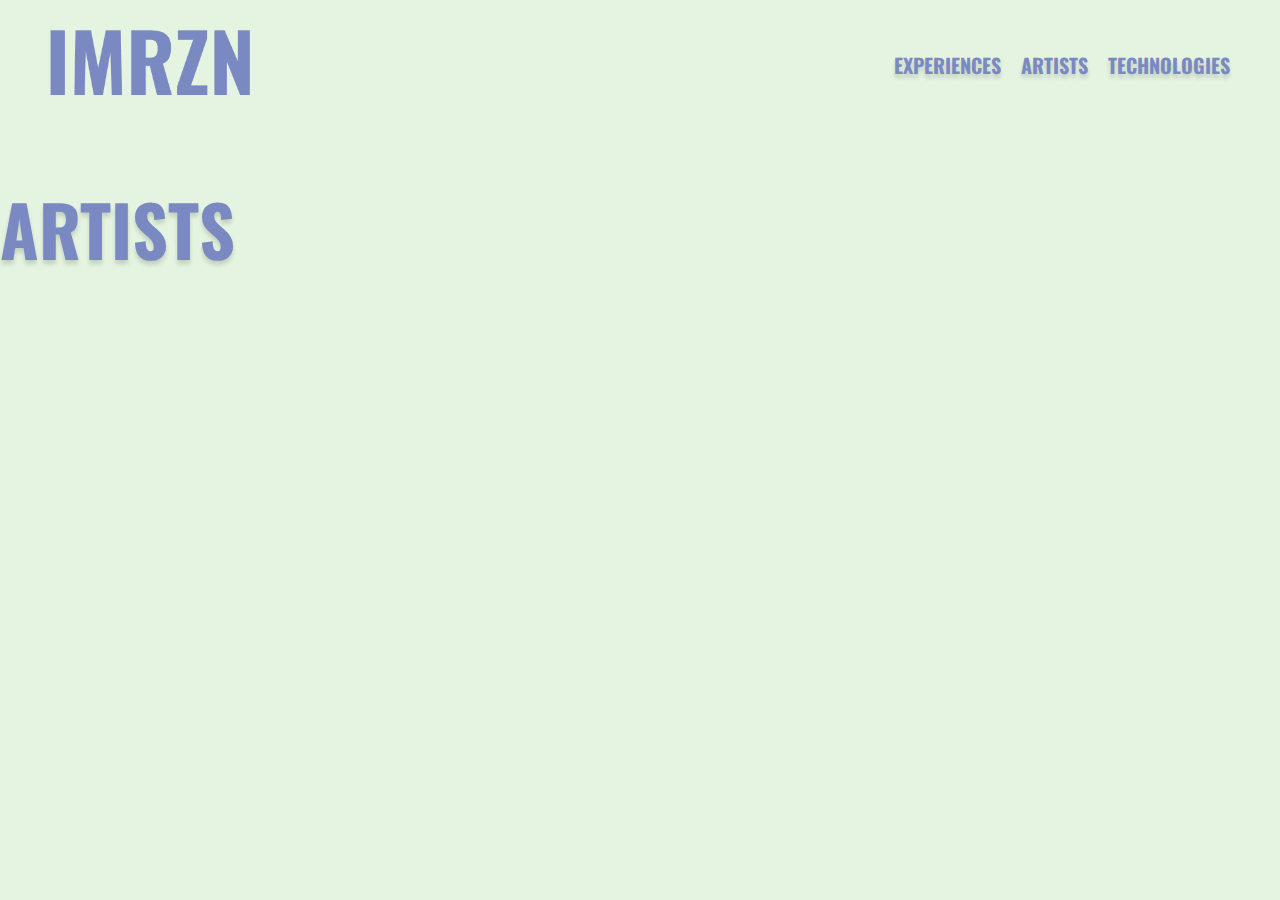
==== artists.html @ afaccb7f "css changes, working on colors and layouts" ====
<!DOCTYPE html>
<html lang="en">

<head>
    <title>Immersive Art Experiences</title>
    <meta charset="UTF-8">
    <meta name="viewport" content="width=device-width, initial-scale=1.0"> <!-- for mobile responsiveness -->
    <link rel="preconnect" href="https://fonts.googleapis.com">
    <link rel="preconnect" href="https://fonts.gstatic.com" crossorigin>
    <link
        href="https://fonts.googleapis.com/css2?family=Josefin+Sans:wght@700&family=Open+Sans:ital,wght@0,400;0,700;1,400;1,700&display=swap"
        rel="stylesheet">
    <link rel="stylesheet" href="css/style.css">

    <style>
        @import url('https://fonts.googleapis.com/css2?family=Aleo:wght@100;300;700&family=Oswald:wght@400;700&display=swap');
    </style>
</head>

<body>
    <header class="pg-padding">
        <a href="index.html">
            <img src="images/IMRZN.png" class="logo-resize"alt="IMRZN">
        </a>
        <nav class="primary-nav">
            <ul>
                <li><a href="experiences.html"><h2>Experiences</h2></a></li>
                <li><a href="artists.html"><h2>Artists</h2></a></li>
                <li><a href="technologies.html"><h2>technologies</h2></a></li>
                
            </ul>
        </nav>
    </header>
    <main>
        <h1>ARTISTS</h1>
    </main>
</body>
---- css/style.css ----
/* Variables */
/* Color */
:root {
    --light-purple: #E3D7FF;
    --purple: #AFA2FF;
    --dark-purple: #7A89C2;
    --light-green: #E4F4E0;
    --dark-green: #89A881;
    --L2D-P1: linear-gradient(180deg, #E3D7FF 0%, #7A89C2 100%);
    --D2L-P1: linear-gradient(180deg, #7A89C2 0%, #E3D7FF 100%);
    --L2D-P2: linear-gradient(180deg, #AFA2FF 0%, #7A89C2 100%);
    --D2L-P2: linear-gradient(180deg, #7A89C2 0%, #AFA2FF 100%);
    --L2D-G:  linear-gradient(180deg, #CBEAC3 0%, #89A881 100%);
    --D2L-G:  linear-gradient(180deg, #89A881 0%, #CBEAC3 100%);
}

/* NORMALIZING RULES */
*{
  box-sizing: border-box;
}
body, html {
    min-height: 100vh;
    margin: 0;
}
img {
    max-width: 100%;
    height: auto;
}
/* END NORMALIZING RULES */

header {
    display: flex;
    justify-content: space-between;
    align-items: center;
}
nav {
    display: block;
}
.primary-nav ul {
    margin: 0;
    padding: 0;
    list-style: none;
    display: flex;
    justify-content: space-between;
}
.primary-nav ul li {
    padding-left: 20px;
}
.primary-nav ul li a {
    text-decoration: none;
    color: var(--dark-purple);
}
.primary-nav ul li a h2:hover {
    transition: 0.5s;
    color: var(--purple);
}
.pg-padding {
    padding: 30px 50px;
}
.logo-resize {
    width: 200px;
    height: auto;
}

header {
    background-color: #E4F4E0;
}

body {
    background-color:var(--light-green);
}

/* typography */
h1 {
    color:var(--dark-purple);
    /* h1 */
    font-family: Oswald;
    font-size: 70px;
    font-style: normal;
    font-weight: 700;
    line-height: normal;
    text-transform: uppercase;
    text-shadow: 0px 4px 4px rgba(0, 0, 0, 0.15);
}
h2  {
    color:var(--dark-purple);
    /* h2 */
    font-family: Oswald;
    font-size: 20px;
    font-style: normal;
    font-weight: 700;
    line-height: normal;
    text-transform: uppercase;
    text-shadow: 0px 4px 4px rgba(0, 0, 0, 0.15);
}
p   {
    color:var(--dark-purple);
    /* p */
    font-family: oswald;
    font-size: 20px;
    font-style: normal;
    font-weight: 400;
    line-height: 24px;
    text-align: left;
}
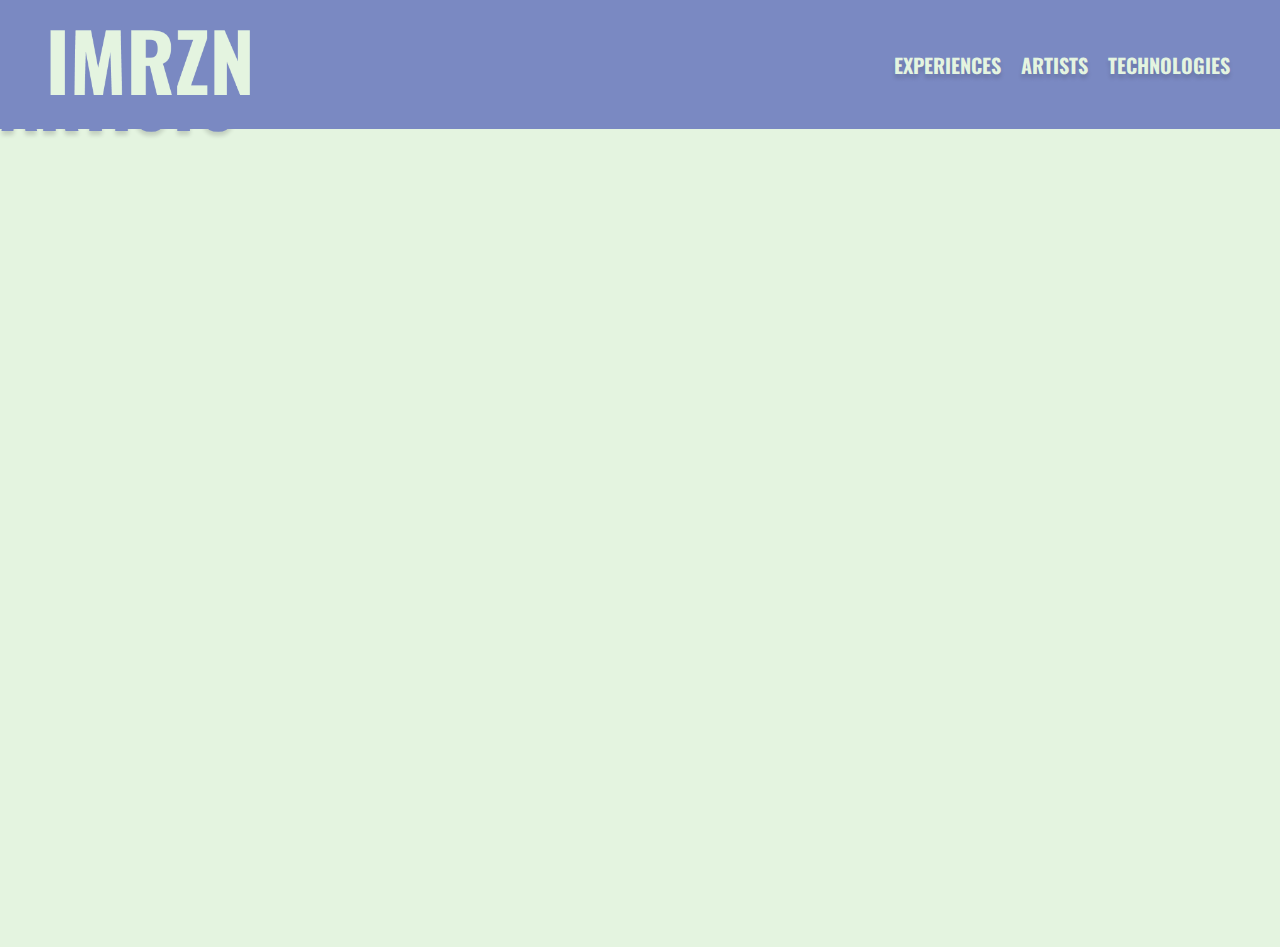
==== commit 7a4a24ba: "completed testing, replace experiences with testin" ====
--- a/artists.html
+++ b/artists.html
@@ -20,17 +20,22 @@
 <body>
     <header class="pg-padding">
         <a href="index.html">
-            <img src="images/IMRZN.png" class="logo-resize"alt="IMRZN">
+          <img src="images/IMRZN.png" class="logo-resize" alt="IMRZN">
         </a>
         <nav class="primary-nav">
-            <ul>
-                <li><a href="experiences.html"><h2>Experiences</h2></a></li>
-                <li><a href="artists.html"><h2>Artists</h2></a></li>
-                <li><a href="technologies.html"><h2>technologies</h2></a></li>
-                
-            </ul>
+          <ul>
+            <li><a href="experiences.html">
+                <h2>Experiences</h2>
+              </a></li>
+            <li><a href="artists.html">
+                <h2>Artists</h2>
+              </a></li>
+            <li><a href="technologies.html">
+                <h2>technologies</h2>
+              </a></li>
+          </ul>
         </nav>
-    </header>
+      </header>
     <main>
         <h1>ARTISTS</h1>
     </main>
--- a/css/style.css
+++ b/css/style.css
@@ -10,32 +10,43 @@
     --D2L-P1: linear-gradient(180deg, #7A89C2 0%, #E3D7FF 100%);
     --L2D-P2: linear-gradient(180deg, #AFA2FF 0%, #7A89C2 100%);
     --D2L-P2: linear-gradient(180deg, #7A89C2 0%, #AFA2FF 100%);
-    --L2D-G:  linear-gradient(180deg, #CBEAC3 0%, #89A881 100%);
-    --D2L-G:  linear-gradient(180deg, #89A881 0%, #CBEAC3 100%);
+    --L2D-G: linear-gradient(180deg, #CBEAC3 0%, #89A881 100%);
+    --D2L-G: linear-gradient(180deg, #89A881 0%, #CBEAC3 100%);
 }
 
 /* NORMALIZING RULES */
-*{
-  box-sizing: border-box;
+* {
+    box-sizing: border-box;
 }
-body, html {
+
+body,
+html {
     min-height: 100vh;
     margin: 0;
 }
+
 img {
     max-width: 100%;
     height: auto;
 }
+
 /* END NORMALIZING RULES */
 
 header {
     display: flex;
     justify-content: space-between;
     align-items: center;
+
+    position: fixed;
+    width: 100%;
+    top:0;
+    z-index: 100;
 }
+
 nav {
     display: block;
 }
+
 .primary-nav ul {
     margin: 0;
     padding: 0;
@@ -43,36 +54,46 @@
     display: flex;
     justify-content: space-between;
 }
+
 .primary-nav ul li {
     padding-left: 20px;
+
 }
+
 .primary-nav ul li a {
     text-decoration: none;
-    color: var(--dark-purple);
 }
+.primary-nav ul li a h2 {
+    color: var(--light-green);
+}
+
+
 .primary-nav ul li a h2:hover {
     transition: 0.5s;
     color: var(--purple);
 }
+
 .pg-padding {
     padding: 30px 50px;
 }
+
 .logo-resize {
     width: 200px;
     height: auto;
 }
 
 header {
-    background-color: #E4F4E0;
+    background-color: var(--dark-purple);
+    padding-bottom: 30px;
 }
 
 body {
-    background-color:var(--light-green);
+    background-color: var(--light-green);
 }
 
 /* typography */
 h1 {
-    color:var(--dark-purple);
+    color: var(--dark-purple);
     /* h1 */
     font-family: Oswald;
     font-size: 70px;
@@ -82,8 +103,9 @@
     text-transform: uppercase;
     text-shadow: 0px 4px 4px rgba(0, 0, 0, 0.15);
 }
-h2  {
-    color:var(--dark-purple);
+
+h2 {
+    color: var(--dark-purple);
     /* h2 */
     font-family: Oswald;
     font-size: 20px;
@@ -93,8 +115,26 @@
     text-transform: uppercase;
     text-shadow: 0px 4px 4px rgba(0, 0, 0, 0.15);
 }
-p   {
-    color:var(--dark-purple);
+h3 {
+        color: var(--dark-purple);
+        /* h3 */
+        font-family: Oswald;
+        font-size: 50px;
+        font-style: normal;
+        font-weight: 700;
+        line-height: normal;
+        text-transform: uppercase;
+        text-shadow: 0px 4px 4px rgba(0, 0, 0, 0.15);
+        text-align: center;
+        padding: 0;
+        margin: 0;
+        /* Make the background of the body behind transparent*/
+        background-color: var(--light-green);
+}
+
+
+p {
+    color: var(--dark-purple);
     /* p */
     font-family: oswald;
     font-size: 20px;
@@ -103,3 +143,29 @@
     line-height: 24px;
     text-align: left;
 }
+.title {
+    color: var(--light-green);
+    background-color: var(--dark-purple);
+    padding-bottom: 30px;
+}
+.extra-padding {
+    margin:0;
+    padding-bottom: 100px;
+}
+strong{
+    color: var(--dark-purple);
+
+}
+
+p a{
+    color: var(--dark-green);
+    text-decoration: none;
+}
+p a:hover{
+    color: var(--purple);
+    text-decoration: none;
+    transition: 0.5s;
+}
+.top {
+    padding-top: 100px;
+}
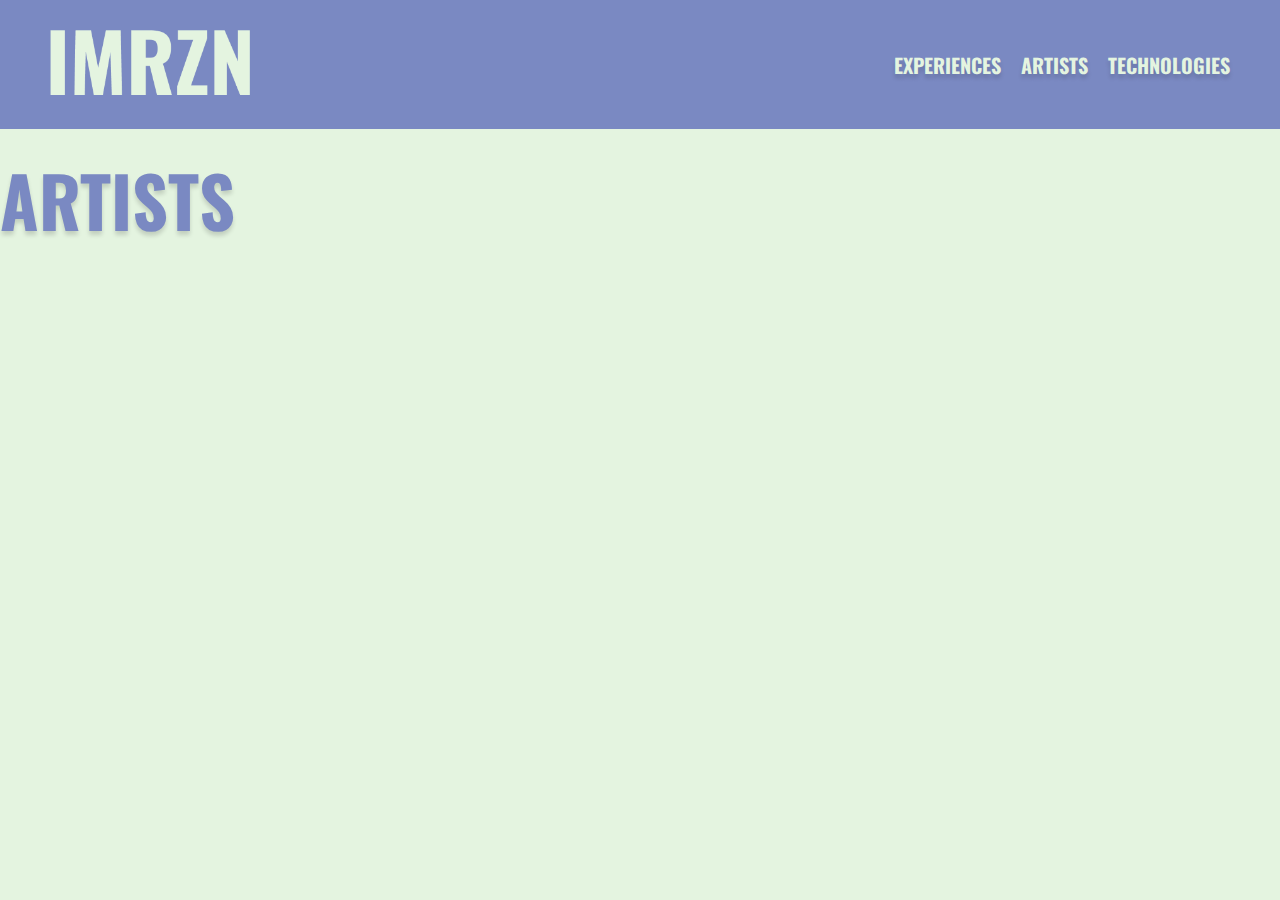
==== commit 4a621f8f: "finished experiences.html. starting next" ====
--- a/artists.html
+++ b/artists.html
@@ -36,7 +36,7 @@
           </ul>
         </nav>
       </header>
-    <main>
+    <main class="top">
         <h1>ARTISTS</h1>
     </main>
 </body>--- a/css/style.css
+++ b/css/style.css
@@ -169,3 +169,13 @@
 .top {
     padding-top: 100px;
 }
+
+.para-center {
+    text-align: center;
+}
+
+footer {
+    background-color: var(--dark-purple);
+    padding: 30px 50px;
+    color: var(--light-green);
+}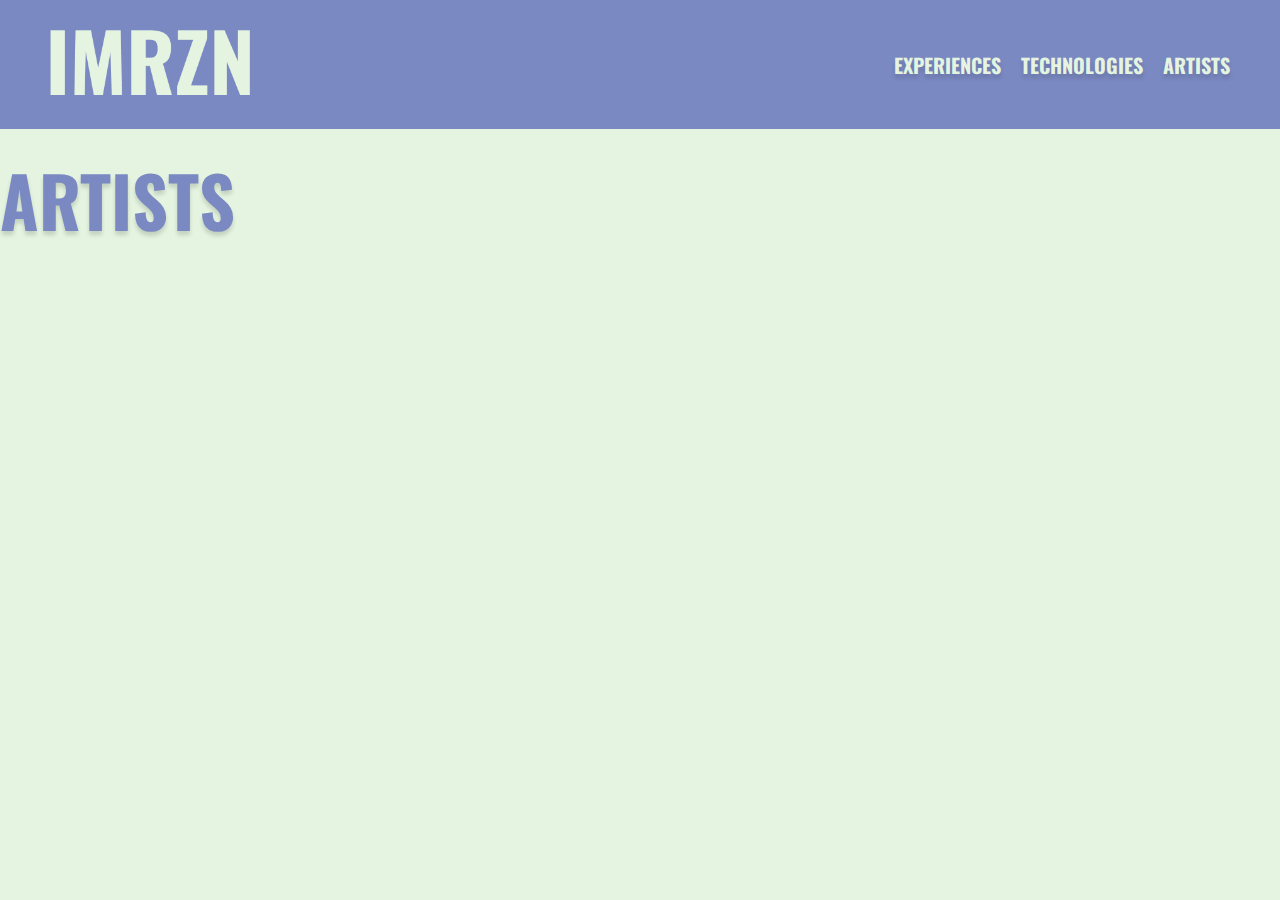
==== commit a8fda345: "adjusted header order" ====
--- a/artists.html
+++ b/artists.html
@@ -27,11 +27,11 @@
             <li><a href="experiences.html">
                 <h2>Experiences</h2>
               </a></li>
+              <li><a href="technologies.html">
+                <h2>technologies</h2>
+              </a></li>
             <li><a href="artists.html">
                 <h2>Artists</h2>
-              </a></li>
-            <li><a href="technologies.html">
-                <h2>technologies</h2>
               </a></li>
           </ul>
         </nav>
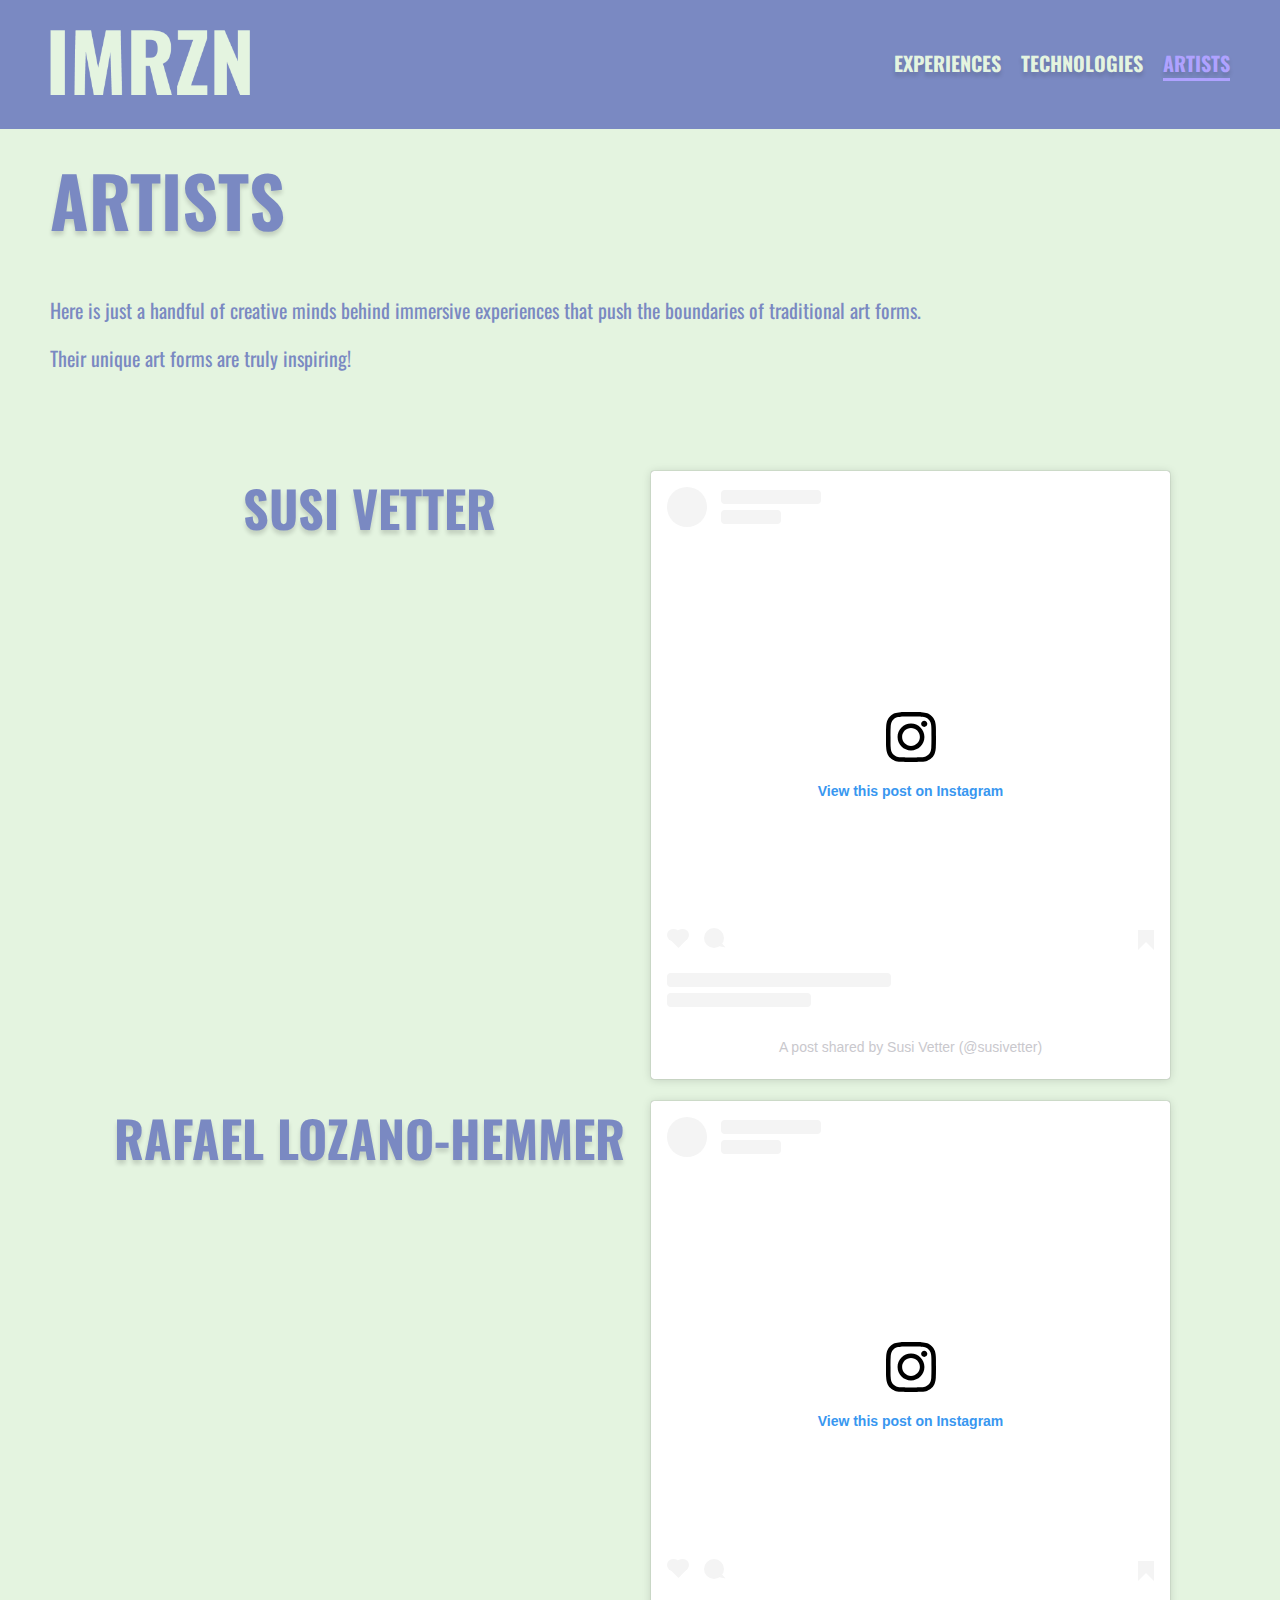
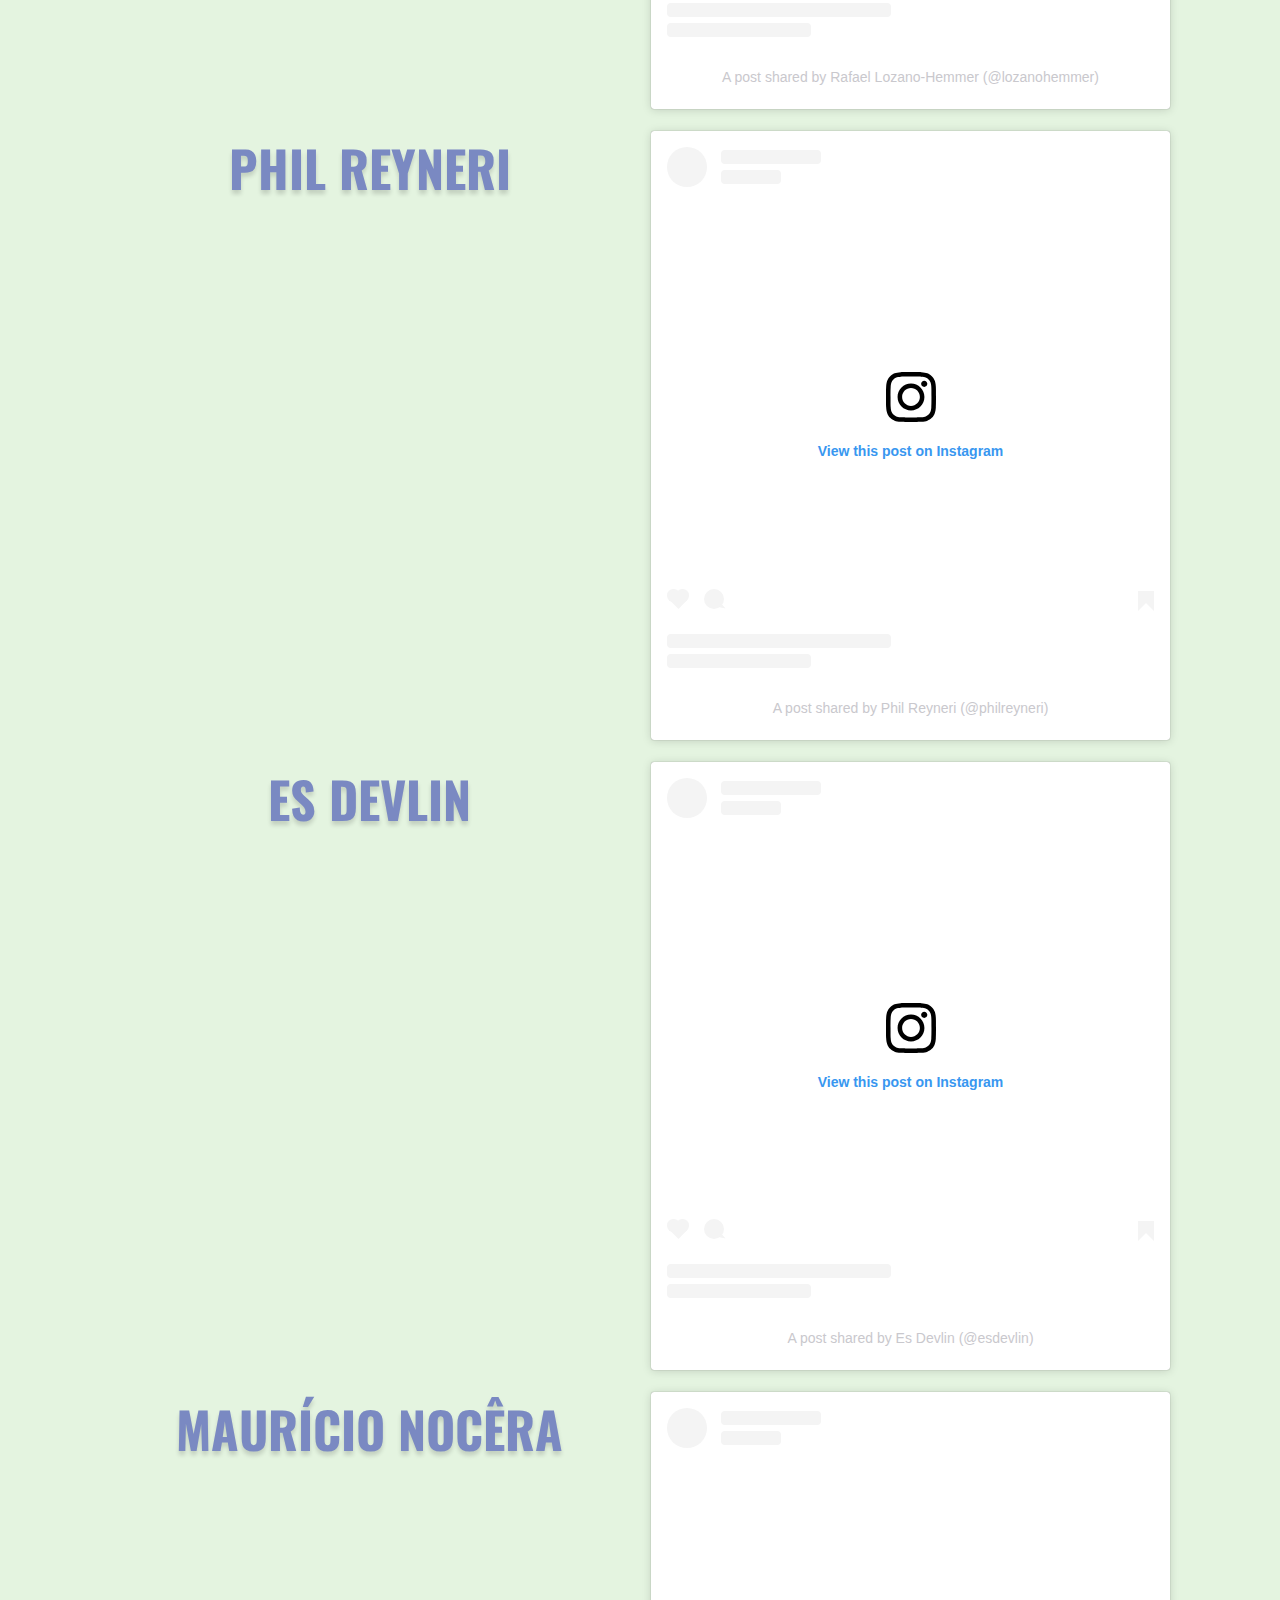
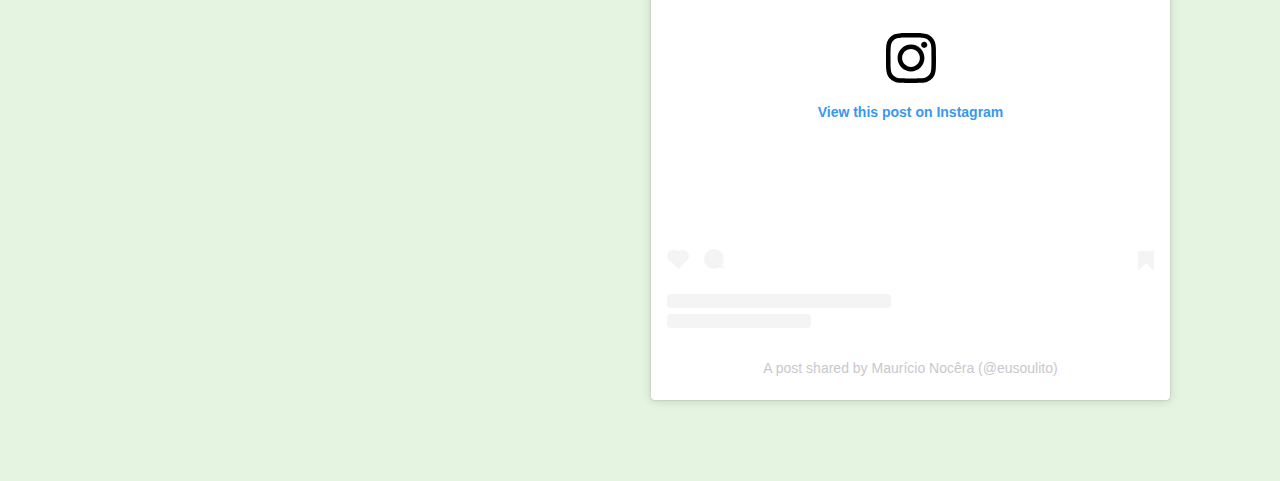
==== commit 4bb01f87: "finished populating pages" ====
--- a/artists.html
+++ b/artists.html
@@ -2,41 +2,423 @@
 <html lang="en">
 
 <head>
-    <title>Immersive Art Experiences</title>
-    <meta charset="UTF-8">
-    <meta name="viewport" content="width=device-width, initial-scale=1.0"> <!-- for mobile responsiveness -->
-    <link rel="preconnect" href="https://fonts.googleapis.com">
-    <link rel="preconnect" href="https://fonts.gstatic.com" crossorigin>
-    <link
-        href="https://fonts.googleapis.com/css2?family=Josefin+Sans:wght@700&family=Open+Sans:ital,wght@0,400;0,700;1,400;1,700&display=swap"
-        rel="stylesheet">
-    <link rel="stylesheet" href="css/style.css">
-
-    <style>
-        @import url('https://fonts.googleapis.com/css2?family=Aleo:wght@100;300;700&family=Oswald:wght@400;700&display=swap');
-    </style>
+  <title>Immersive Art Experiences</title>
+  <meta charset="UTF-8">
+  <meta name="viewport" content="width=device-width, initial-scale=1.0"> <!-- for mobile responsiveness -->
+  <link rel="preconnect" href="https://fonts.googleapis.com">
+  <link rel="preconnect" href="https://fonts.gstatic.com" crossorigin>
+  <link
+    href="https://fonts.googleapis.com/css2?family=Josefin+Sans:wght@700&family=Open+Sans:ital,wght@0,400;0,700;1,400;1,700&display=swap"
+    rel="stylesheet">
+  <link rel="stylesheet" href="css/style.css">
+
+  <style>
+    @import url('https://fonts.googleapis.com/css2?family=Aleo:wght@100;300;700&family=Oswald:wght@400;700&display=swap');
+  </style>
 </head>
 
 <body>
-    <header class="pg-padding">
-        <a href="index.html">
-          <img src="images/IMRZN.png" class="logo-resize" alt="IMRZN">
-        </a>
-        <nav class="primary-nav">
-          <ul>
-            <li><a href="experiences.html">
-                <h2>Experiences</h2>
-              </a></li>
-              <li><a href="technologies.html">
-                <h2>technologies</h2>
-              </a></li>
-            <li><a href="artists.html">
-                <h2>Artists</h2>
-              </a></li>
-          </ul>
-        </nav>
-      </header>
-    <main class="top">
-        <h1>ARTISTS</h1>
-    </main>
+  <header class="pg-padding">
+    <a href="index.html">
+      <img src="images/IMRZN.png" class="logo-resize" alt="IMRZN">
+    </a>
+    <nav class="primary-nav">
+      <ul>
+        <li><a href="experiences.html">
+            <h2>Experiences</h2>
+          </a></li>
+        <li><a href="technologies.html">
+            <h2>technologies</h2>
+          </a></li>
+        <li><a href="artists.html">
+            <h2 class="active">Artists</h2>
+          </a></li>
+      </ul>
+    </nav>
+  </header>
+  <div class="top pg-padding">
+    <h1>ARTISTS</h1>
+    <p class="extra-padding">Here is just a handful of creative minds behind immersive experiences that push the boundaries of traditional art forms.<br></br> Their unique art forms are truly inspiring!</p>
+    <div class="insta-grid">
+      <h3>Susi Vetter</h3>
+      <div>
+        <blockquote class="instagram-media" data-instgrm-captioned
+          data-instgrm-permalink="https://www.instagram.com/p/CGxd9oOhioB/?utm_source=ig_embed&amp;utm_campaign=loading"
+          data-instgrm-version="14"
+          style=" background:#FFF; border:0; border-radius:3px; box-shadow:0 0 1px 0 rgba(0,0,0,0.5),0 1px 10px 0 rgba(0,0,0,0.15); margin: 1px; max-width:540px; min-width:326px; padding:0; width:99.375%; width:-webkit-calc(100% - 2px); width:calc(100% - 2px);">
+          <div style="padding:16px;"> <a
+              href="https://www.instagram.com/p/CGxd9oOhioB/?utm_source=ig_embed&amp;utm_campaign=loading"
+              style=" background:#FFFFFF; line-height:0; padding:0 0; text-align:center; text-decoration:none; width:100%;"
+              target="_blank">
+              <div style=" display: flex; flex-direction: row; align-items: center;">
+                <div
+                  style="background-color: #F4F4F4; border-radius: 50%; flex-grow: 0; height: 40px; margin-right: 14px; width: 40px;">
+                </div>
+                <div style="display: flex; flex-direction: column; flex-grow: 1; justify-content: center;">
+                  <div
+                    style=" background-color: #F4F4F4; border-radius: 4px; flex-grow: 0; height: 14px; margin-bottom: 6px; width: 100px;">
+                  </div>
+                  <div style=" background-color: #F4F4F4; border-radius: 4px; flex-grow: 0; height: 14px; width: 60px;">
+                  </div>
+                </div>
+              </div>
+              <div style="padding: 19% 0;"></div>
+              <div style="display:block; height:50px; margin:0 auto 12px; width:50px;"><svg width="50px" height="50px"
+                  viewBox="0 0 60 60" version="1.1" xmlns="https://www.w3.org/2000/svg"
+                  xmlns:xlink="https://www.w3.org/1999/xlink">
+                  <g stroke="none" stroke-width="1" fill="none" fill-rule="evenodd">
+                    <g transform="translate(-511.000000, -20.000000)" fill="#000000">
+                      <g>
+                        <path
+                          d="M556.869,30.41 C554.814,30.41 553.148,32.076 553.148,34.131 C553.148,36.186 554.814,37.852 556.869,37.852 C558.924,37.852 560.59,36.186 560.59,34.131 C560.59,32.076 558.924,30.41 556.869,30.41 M541,60.657 C535.114,60.657 530.342,55.887 530.342,50 C530.342,44.114 535.114,39.342 541,39.342 C546.887,39.342 551.658,44.114 551.658,50 C551.658,55.887 546.887,60.657 541,60.657 M541,33.886 C532.1,33.886 524.886,41.1 524.886,50 C524.886,58.899 532.1,66.113 541,66.113 C549.9,66.113 557.115,58.899 557.115,50 C557.115,41.1 549.9,33.886 541,33.886 M565.378,62.101 C565.244,65.022 564.756,66.606 564.346,67.663 C563.803,69.06 563.154,70.057 562.106,71.106 C561.058,72.155 560.06,72.803 558.662,73.347 C557.607,73.757 556.021,74.244 553.102,74.378 C549.944,74.521 548.997,74.552 541,74.552 C533.003,74.552 532.056,74.521 528.898,74.378 C525.979,74.244 524.393,73.757 523.338,73.347 C521.94,72.803 520.942,72.155 519.894,71.106 C518.846,70.057 518.197,69.06 517.654,67.663 C517.244,66.606 516.755,65.022 516.623,62.101 C516.479,58.943 516.448,57.996 516.448,50 C516.448,42.003 516.479,41.056 516.623,37.899 C516.755,34.978 517.244,33.391 517.654,32.338 C518.197,30.938 518.846,29.942 519.894,28.894 C520.942,27.846 521.94,27.196 523.338,26.654 C524.393,26.244 525.979,25.756 528.898,25.623 C532.057,25.479 533.004,25.448 541,25.448 C548.997,25.448 549.943,25.479 553.102,25.623 C556.021,25.756 557.607,26.244 558.662,26.654 C560.06,27.196 561.058,27.846 562.106,28.894 C563.154,29.942 563.803,30.938 564.346,32.338 C564.756,33.391 565.244,34.978 565.378,37.899 C565.522,41.056 565.552,42.003 565.552,50 C565.552,57.996 565.522,58.943 565.378,62.101 M570.82,37.631 C570.674,34.438 570.167,32.258 569.425,30.349 C568.659,28.377 567.633,26.702 565.965,25.035 C564.297,23.368 562.623,22.342 560.652,21.575 C558.743,20.834 556.562,20.326 553.369,20.18 C550.169,20.033 549.148,20 541,20 C532.853,20 531.831,20.033 528.631,20.18 C525.438,20.326 523.257,20.834 521.349,21.575 C519.376,22.342 517.703,23.368 516.035,25.035 C514.368,26.702 513.342,28.377 512.574,30.349 C511.834,32.258 511.326,34.438 511.181,37.631 C511.035,40.831 511,41.851 511,50 C511,58.147 511.035,59.17 511.181,62.369 C511.326,65.562 511.834,67.743 512.574,69.651 C513.342,71.625 514.368,73.296 516.035,74.965 C517.703,76.634 519.376,77.658 521.349,78.425 C523.257,79.167 525.438,79.673 528.631,79.82 C531.831,79.965 532.853,80.001 541,80.001 C549.148,80.001 550.169,79.965 553.369,79.82 C556.562,79.673 558.743,79.167 560.652,78.425 C562.623,77.658 564.297,76.634 565.965,74.965 C567.633,73.296 568.659,71.625 569.425,69.651 C570.167,67.743 570.674,65.562 570.82,62.369 C570.966,59.17 571,58.147 571,50 C571,41.851 570.966,40.831 570.82,37.631">
+                        </path>
+                      </g>
+                    </g>
+                  </g>
+                </svg></div>
+              <div style="padding-top: 8px;">
+                <div
+                  style=" color:#3897f0; font-family:Arial,sans-serif; font-size:14px; font-style:normal; font-weight:550; line-height:18px;">
+                  View this post on Instagram</div>
+              </div>
+              <div style="padding: 12.5% 0;"></div>
+              <div style="display: flex; flex-direction: row; margin-bottom: 14px; align-items: center;">
+                <div>
+                  <div
+                    style="background-color: #F4F4F4; border-radius: 50%; height: 12.5px; width: 12.5px; transform: translateX(0px) translateY(7px);">
+                  </div>
+                  <div
+                    style="background-color: #F4F4F4; height: 12.5px; transform: rotate(-45deg) translateX(3px) translateY(1px); width: 12.5px; flex-grow: 0; margin-right: 14px; margin-left: 2px;">
+                  </div>
+                  <div
+                    style="background-color: #F4F4F4; border-radius: 50%; height: 12.5px; width: 12.5px; transform: translateX(9px) translateY(-18px);">
+                  </div>
+                </div>
+                <div style="margin-left: 8px;">
+                  <div style=" background-color: #F4F4F4; border-radius: 50%; flex-grow: 0; height: 20px; width: 20px;">
+                  </div>
+                  <div
+                    style=" width: 0; height: 0; border-top: 2px solid transparent; border-left: 6px solid #f4f4f4; border-bottom: 2px solid transparent; transform: translateX(16px) translateY(-4px) rotate(30deg)">
+                  </div>
+                </div>
+                <div style="margin-left: auto;">
+                  <div
+                    style=" width: 0px; border-top: 8px solid #F4F4F4; border-right: 8px solid transparent; transform: translateY(16px);">
+                  </div>
+                  <div
+                    style=" background-color: #F4F4F4; flex-grow: 0; height: 12px; width: 16px; transform: translateY(-4px);">
+                  </div>
+                  <div
+                    style=" width: 0; height: 0; border-top: 8px solid #F4F4F4; border-left: 8px solid transparent; transform: translateY(-4px) translateX(8px);">
+                  </div>
+                </div>
+              </div>
+              <div
+                style="display: flex; flex-direction: column; flex-grow: 1; justify-content: center; margin-bottom: 24px;">
+                <div
+                  style=" background-color: #F4F4F4; border-radius: 4px; flex-grow: 0; height: 14px; margin-bottom: 6px; width: 224px;">
+                </div>
+                <div style=" background-color: #F4F4F4; border-radius: 4px; flex-grow: 0; height: 14px; width: 144px;">
+                </div>
+              </div>
+            </a>
+            <p
+              style=" color:#c9c8cd; font-family:Arial,sans-serif; font-size:14px; line-height:17px; margin-bottom:0; margin-top:8px; overflow:hidden; padding:8px 0 7px; text-align:center; text-overflow:ellipsis; white-space:nowrap;">
+              <a href="https://www.instagram.com/p/CGxd9oOhioB/?utm_source=ig_embed&amp;utm_campaign=loading"
+                style=" color:#c9c8cd; font-family:Arial,sans-serif; font-size:14px; font-style:normal; font-weight:normal; line-height:17px; text-decoration:none;"
+                target="_blank">A post shared by Susi Vetter (@susivetter)</a>
+            </p>
+          </div>
+        </blockquote>
+        <script async src="//www.instagram.com/embed.js"></script>
+      </div>
+      
+      <h3>Rafael Lozano-Hemmer</h3>
+      <div>
+        <blockquote class="instagram-media" data-instgrm-captioned
+          data-instgrm-permalink="https://www.instagram.com/reel/CwjHyVzpG3r/?utm_source=ig_embed&amp;utm_campaign=loading"
+          data-instgrm-version="14"
+          style=" background:#FFF; border:0; border-radius:3px; box-shadow:0 0 1px 0 rgba(0,0,0,0.5),0 1px 10px 0 rgba(0,0,0,0.15); margin: 1px; max-width:540px; min-width:326px; padding:0; width:99.375%; width:-webkit-calc(100% - 2px); width:calc(100% - 2px);">
+          <div style="padding:16px;"> <a
+              href="https://www.instagram.com/reel/CwjHyVzpG3r/?utm_source=ig_embed&amp;utm_campaign=loading"
+              style=" background:#FFFFFF; line-height:0; padding:0 0; text-align:center; text-decoration:none; width:100%;"
+              target="_blank">
+              <div style=" display: flex; flex-direction: row; align-items: center;">
+                <div
+                  style="background-color: #F4F4F4; border-radius: 50%; flex-grow: 0; height: 40px; margin-right: 14px; width: 40px;">
+                </div>
+                <div style="display: flex; flex-direction: column; flex-grow: 1; justify-content: center;">
+                  <div
+                    style=" background-color: #F4F4F4; border-radius: 4px; flex-grow: 0; height: 14px; margin-bottom: 6px; width: 100px;">
+                  </div>
+                  <div style=" background-color: #F4F4F4; border-radius: 4px; flex-grow: 0; height: 14px; width: 60px;">
+                  </div>
+                </div>
+              </div>
+              <div style="padding: 19% 0;"></div>
+              <div style="display:block; height:50px; margin:0 auto 12px; width:50px;"><svg width="50px" height="50px"
+                  viewBox="0 0 60 60" version="1.1" xmlns="https://www.w3.org/2000/svg"
+                  xmlns:xlink="https://www.w3.org/1999/xlink">
+                  <g stroke="none" stroke-width="1" fill="none" fill-rule="evenodd">
+                    <g transform="translate(-511.000000, -20.000000)" fill="#000000">
+                      <g>
+                        <path
+                          d="M556.869,30.41 C554.814,30.41 553.148,32.076 553.148,34.131 C553.148,36.186 554.814,37.852 556.869,37.852 C558.924,37.852 560.59,36.186 560.59,34.131 C560.59,32.076 558.924,30.41 556.869,30.41 M541,60.657 C535.114,60.657 530.342,55.887 530.342,50 C530.342,44.114 535.114,39.342 541,39.342 C546.887,39.342 551.658,44.114 551.658,50 C551.658,55.887 546.887,60.657 541,60.657 M541,33.886 C532.1,33.886 524.886,41.1 524.886,50 C524.886,58.899 532.1,66.113 541,66.113 C549.9,66.113 557.115,58.899 557.115,50 C557.115,41.1 549.9,33.886 541,33.886 M565.378,62.101 C565.244,65.022 564.756,66.606 564.346,67.663 C563.803,69.06 563.154,70.057 562.106,71.106 C561.058,72.155 560.06,72.803 558.662,73.347 C557.607,73.757 556.021,74.244 553.102,74.378 C549.944,74.521 548.997,74.552 541,74.552 C533.003,74.552 532.056,74.521 528.898,74.378 C525.979,74.244 524.393,73.757 523.338,73.347 C521.94,72.803 520.942,72.155 519.894,71.106 C518.846,70.057 518.197,69.06 517.654,67.663 C517.244,66.606 516.755,65.022 516.623,62.101 C516.479,58.943 516.448,57.996 516.448,50 C516.448,42.003 516.479,41.056 516.623,37.899 C516.755,34.978 517.244,33.391 517.654,32.338 C518.197,30.938 518.846,29.942 519.894,28.894 C520.942,27.846 521.94,27.196 523.338,26.654 C524.393,26.244 525.979,25.756 528.898,25.623 C532.057,25.479 533.004,25.448 541,25.448 C548.997,25.448 549.943,25.479 553.102,25.623 C556.021,25.756 557.607,26.244 558.662,26.654 C560.06,27.196 561.058,27.846 562.106,28.894 C563.154,29.942 563.803,30.938 564.346,32.338 C564.756,33.391 565.244,34.978 565.378,37.899 C565.522,41.056 565.552,42.003 565.552,50 C565.552,57.996 565.522,58.943 565.378,62.101 M570.82,37.631 C570.674,34.438 570.167,32.258 569.425,30.349 C568.659,28.377 567.633,26.702 565.965,25.035 C564.297,23.368 562.623,22.342 560.652,21.575 C558.743,20.834 556.562,20.326 553.369,20.18 C550.169,20.033 549.148,20 541,20 C532.853,20 531.831,20.033 528.631,20.18 C525.438,20.326 523.257,20.834 521.349,21.575 C519.376,22.342 517.703,23.368 516.035,25.035 C514.368,26.702 513.342,28.377 512.574,30.349 C511.834,32.258 511.326,34.438 511.181,37.631 C511.035,40.831 511,41.851 511,50 C511,58.147 511.035,59.17 511.181,62.369 C511.326,65.562 511.834,67.743 512.574,69.651 C513.342,71.625 514.368,73.296 516.035,74.965 C517.703,76.634 519.376,77.658 521.349,78.425 C523.257,79.167 525.438,79.673 528.631,79.82 C531.831,79.965 532.853,80.001 541,80.001 C549.148,80.001 550.169,79.965 553.369,79.82 C556.562,79.673 558.743,79.167 560.652,78.425 C562.623,77.658 564.297,76.634 565.965,74.965 C567.633,73.296 568.659,71.625 569.425,69.651 C570.167,67.743 570.674,65.562 570.82,62.369 C570.966,59.17 571,58.147 571,50 C571,41.851 570.966,40.831 570.82,37.631">
+                        </path>
+                      </g>
+                    </g>
+                  </g>
+                </svg></div>
+              <div style="padding-top: 8px;">
+                <div
+                  style=" color:#3897f0; font-family:Arial,sans-serif; font-size:14px; font-style:normal; font-weight:550; line-height:18px;">
+                  View this post on Instagram</div>
+              </div>
+              <div style="padding: 12.5% 0;"></div>
+              <div style="display: flex; flex-direction: row; margin-bottom: 14px; align-items: center;">
+                <div>
+                  <div
+                    style="background-color: #F4F4F4; border-radius: 50%; height: 12.5px; width: 12.5px; transform: translateX(0px) translateY(7px);">
+                  </div>
+                  <div
+                    style="background-color: #F4F4F4; height: 12.5px; transform: rotate(-45deg) translateX(3px) translateY(1px); width: 12.5px; flex-grow: 0; margin-right: 14px; margin-left: 2px;">
+                  </div>
+                  <div
+                    style="background-color: #F4F4F4; border-radius: 50%; height: 12.5px; width: 12.5px; transform: translateX(9px) translateY(-18px);">
+                  </div>
+                </div>
+                <div style="margin-left: 8px;">
+                  <div style=" background-color: #F4F4F4; border-radius: 50%; flex-grow: 0; height: 20px; width: 20px;">
+                  </div>
+                  <div
+                    style=" width: 0; height: 0; border-top: 2px solid transparent; border-left: 6px solid #f4f4f4; border-bottom: 2px solid transparent; transform: translateX(16px) translateY(-4px) rotate(30deg)">
+                  </div>
+                </div>
+                <div style="margin-left: auto;">
+                  <div
+                    style=" width: 0px; border-top: 8px solid #F4F4F4; border-right: 8px solid transparent; transform: translateY(16px);">
+                  </div>
+                  <div
+                    style=" background-color: #F4F4F4; flex-grow: 0; height: 12px; width: 16px; transform: translateY(-4px);">
+                  </div>
+                  <div
+                    style=" width: 0; height: 0; border-top: 8px solid #F4F4F4; border-left: 8px solid transparent; transform: translateY(-4px) translateX(8px);">
+                  </div>
+                </div>
+              </div>
+              <div
+                style="display: flex; flex-direction: column; flex-grow: 1; justify-content: center; margin-bottom: 24px;">
+                <div
+                  style=" background-color: #F4F4F4; border-radius: 4px; flex-grow: 0; height: 14px; margin-bottom: 6px; width: 224px;">
+                </div>
+                <div style=" background-color: #F4F4F4; border-radius: 4px; flex-grow: 0; height: 14px; width: 144px;">
+                </div>
+              </div>
+            </a>
+            <p
+              style=" color:#c9c8cd; font-family:Arial,sans-serif; font-size:14px; line-height:17px; margin-bottom:0; margin-top:8px; overflow:hidden; padding:8px 0 7px; text-align:center; text-overflow:ellipsis; white-space:nowrap;">
+              <a href="https://www.instagram.com/reel/CwjHyVzpG3r/?utm_source=ig_embed&amp;utm_campaign=loading"
+                style=" color:#c9c8cd; font-family:Arial,sans-serif; font-size:14px; font-style:normal; font-weight:normal; line-height:17px; text-decoration:none;"
+                target="_blank">A post shared by Rafael Lozano-Hemmer (@lozanohemmer)</a>
+            </p>
+          </div>
+        </blockquote>
+        <script async src="//www.instagram.com/embed.js"></script>
+      </div>
+      
+      <h3>Phil Reyneri</h3>
+      <div>
+        <blockquote class="instagram-media" data-instgrm-captioned
+          data-instgrm-permalink="https://www.instagram.com/p/BG7D5gagKKY/?utm_source=ig_embed&amp;utm_campaign=loading"
+          data-instgrm-version="14"
+          style=" background:#FFF; border:0; border-radius:3px; box-shadow:0 0 1px 0 rgba(0,0,0,0.5),0 1px 10px 0 rgba(0,0,0,0.15); margin: 1px; max-width:540px; min-width:326px; padding:0; width:99.375%; width:-webkit-calc(100% - 2px); width:calc(100% - 2px);">
+          <div style="padding:16px;"> <a
+              href="https://www.instagram.com/p/BG7D5gagKKY/?utm_source=ig_embed&amp;utm_campaign=loading"
+              style=" background:#FFFFFF; line-height:0; padding:0 0; text-align:center; text-decoration:none; width:100%;"
+              target="_blank">
+              <div style=" display: flex; flex-direction: row; align-items: center;">
+                <div
+                  style="background-color: #F4F4F4; border-radius: 50%; flex-grow: 0; height: 40px; margin-right: 14px; width: 40px;">
+                </div>
+                <div style="display: flex; flex-direction: column; flex-grow: 1; justify-content: center;">
+                  <div
+                    style=" background-color: #F4F4F4; border-radius: 4px; flex-grow: 0; height: 14px; margin-bottom: 6px; width: 100px;">
+                  </div>
+                  <div style=" background-color: #F4F4F4; border-radius: 4px; flex-grow: 0; height: 14px; width: 60px;">
+                  </div>
+                </div>
+              </div>
+              <div style="padding: 19% 0;"></div>
+              <div style="display:block; height:50px; margin:0 auto 12px; width:50px;"><svg width="50px" height="50px"
+                  viewBox="0 0 60 60" version="1.1" xmlns="https://www.w3.org/2000/svg"
+                  xmlns:xlink="https://www.w3.org/1999/xlink">
+                  <g stroke="none" stroke-width="1" fill="none" fill-rule="evenodd">
+                    <g transform="translate(-511.000000, -20.000000)" fill="#000000">
+                      <g>
+                        <path
+                          d="M556.869,30.41 C554.814,30.41 553.148,32.076 553.148,34.131 C553.148,36.186 554.814,37.852 556.869,37.852 C558.924,37.852 560.59,36.186 560.59,34.131 C560.59,32.076 558.924,30.41 556.869,30.41 M541,60.657 C535.114,60.657 530.342,55.887 530.342,50 C530.342,44.114 535.114,39.342 541,39.342 C546.887,39.342 551.658,44.114 551.658,50 C551.658,55.887 546.887,60.657 541,60.657 M541,33.886 C532.1,33.886 524.886,41.1 524.886,50 C524.886,58.899 532.1,66.113 541,66.113 C549.9,66.113 557.115,58.899 557.115,50 C557.115,41.1 549.9,33.886 541,33.886 M565.378,62.101 C565.244,65.022 564.756,66.606 564.346,67.663 C563.803,69.06 563.154,70.057 562.106,71.106 C561.058,72.155 560.06,72.803 558.662,73.347 C557.607,73.757 556.021,74.244 553.102,74.378 C549.944,74.521 548.997,74.552 541,74.552 C533.003,74.552 532.056,74.521 528.898,74.378 C525.979,74.244 524.393,73.757 523.338,73.347 C521.94,72.803 520.942,72.155 519.894,71.106 C518.846,70.057 518.197,69.06 517.654,67.663 C517.244,66.606 516.755,65.022 516.623,62.101 C516.479,58.943 516.448,57.996 516.448,50 C516.448,42.003 516.479,41.056 516.623,37.899 C516.755,34.978 517.244,33.391 517.654,32.338 C518.197,30.938 518.846,29.942 519.894,28.894 C520.942,27.846 521.94,27.196 523.338,26.654 C524.393,26.244 525.979,25.756 528.898,25.623 C532.057,25.479 533.004,25.448 541,25.448 C548.997,25.448 549.943,25.479 553.102,25.623 C556.021,25.756 557.607,26.244 558.662,26.654 C560.06,27.196 561.058,27.846 562.106,28.894 C563.154,29.942 563.803,30.938 564.346,32.338 C564.756,33.391 565.244,34.978 565.378,37.899 C565.522,41.056 565.552,42.003 565.552,50 C565.552,57.996 565.522,58.943 565.378,62.101 M570.82,37.631 C570.674,34.438 570.167,32.258 569.425,30.349 C568.659,28.377 567.633,26.702 565.965,25.035 C564.297,23.368 562.623,22.342 560.652,21.575 C558.743,20.834 556.562,20.326 553.369,20.18 C550.169,20.033 549.148,20 541,20 C532.853,20 531.831,20.033 528.631,20.18 C525.438,20.326 523.257,20.834 521.349,21.575 C519.376,22.342 517.703,23.368 516.035,25.035 C514.368,26.702 513.342,28.377 512.574,30.349 C511.834,32.258 511.326,34.438 511.181,37.631 C511.035,40.831 511,41.851 511,50 C511,58.147 511.035,59.17 511.181,62.369 C511.326,65.562 511.834,67.743 512.574,69.651 C513.342,71.625 514.368,73.296 516.035,74.965 C517.703,76.634 519.376,77.658 521.349,78.425 C523.257,79.167 525.438,79.673 528.631,79.82 C531.831,79.965 532.853,80.001 541,80.001 C549.148,80.001 550.169,79.965 553.369,79.82 C556.562,79.673 558.743,79.167 560.652,78.425 C562.623,77.658 564.297,76.634 565.965,74.965 C567.633,73.296 568.659,71.625 569.425,69.651 C570.167,67.743 570.674,65.562 570.82,62.369 C570.966,59.17 571,58.147 571,50 C571,41.851 570.966,40.831 570.82,37.631">
+                        </path>
+                      </g>
+                    </g>
+                  </g>
+                </svg></div>
+              <div style="padding-top: 8px;">
+                <div
+                  style=" color:#3897f0; font-family:Arial,sans-serif; font-size:14px; font-style:normal; font-weight:550; line-height:18px;">
+                  View this post on Instagram</div>
+              </div>
+              <div style="padding: 12.5% 0;"></div>
+              <div style="display: flex; flex-direction: row; margin-bottom: 14px; align-items: center;">
+                <div>
+                  <div
+                    style="background-color: #F4F4F4; border-radius: 50%; height: 12.5px; width: 12.5px; transform: translateX(0px) translateY(7px);">
+                  </div>
+                  <div
+                    style="background-color: #F4F4F4; height: 12.5px; transform: rotate(-45deg) translateX(3px) translateY(1px); width: 12.5px; flex-grow: 0; margin-right: 14px; margin-left: 2px;">
+                  </div>
+                  <div
+                    style="background-color: #F4F4F4; border-radius: 50%; height: 12.5px; width: 12.5px; transform: translateX(9px) translateY(-18px);">
+                  </div>
+                </div>
+                <div style="margin-left: 8px;">
+                  <div style=" background-color: #F4F4F4; border-radius: 50%; flex-grow: 0; height: 20px; width: 20px;">
+                  </div>
+                  <div
+                    style=" width: 0; height: 0; border-top: 2px solid transparent; border-left: 6px solid #f4f4f4; border-bottom: 2px solid transparent; transform: translateX(16px) translateY(-4px) rotate(30deg)">
+                  </div>
+                </div>
+                <div style="margin-left: auto;">
+                  <div
+                    style=" width: 0px; border-top: 8px solid #F4F4F4; border-right: 8px solid transparent; transform: translateY(16px);">
+                  </div>
+                  <div
+                    style=" background-color: #F4F4F4; flex-grow: 0; height: 12px; width: 16px; transform: translateY(-4px);">
+                  </div>
+                  <div
+                    style=" width: 0; height: 0; border-top: 8px solid #F4F4F4; border-left: 8px solid transparent; transform: translateY(-4px) translateX(8px);">
+                  </div>
+                </div>
+              </div>
+              <div
+                style="display: flex; flex-direction: column; flex-grow: 1; justify-content: center; margin-bottom: 24px;">
+                <div
+                  style=" background-color: #F4F4F4; border-radius: 4px; flex-grow: 0; height: 14px; margin-bottom: 6px; width: 224px;">
+                </div>
+                <div style=" background-color: #F4F4F4; border-radius: 4px; flex-grow: 0; height: 14px; width: 144px;">
+                </div>
+              </div>
+            </a>
+            <p
+              style=" color:#c9c8cd; font-family:Arial,sans-serif; font-size:14px; line-height:17px; margin-bottom:0; margin-top:8px; overflow:hidden; padding:8px 0 7px; text-align:center; text-overflow:ellipsis; white-space:nowrap;">
+              <a href="https://www.instagram.com/p/BG7D5gagKKY/?utm_source=ig_embed&amp;utm_campaign=loading"
+                style=" color:#c9c8cd; font-family:Arial,sans-serif; font-size:14px; font-style:normal; font-weight:normal; line-height:17px; text-decoration:none;"
+                target="_blank">A post shared by Phil Reyneri (@philreyneri)</a>
+            </p>
+          </div>
+        </blockquote>
+        <script async src="//www.instagram.com/embed.js"></script>
+      </div>
+
+      <h3>Es Devlin</h3>
+      <div>
+        <blockquote class="instagram-media" data-instgrm-captioned
+          data-instgrm-permalink="https://www.instagram.com/tv/CXJVwOFjQkZ/?utm_source=ig_embed&amp;utm_campaign=loading"
+          data-instgrm-version="14"
+          style=" background:#FFF; border:0; border-radius:3px; box-shadow:0 0 1px 0 rgba(0,0,0,0.5),0 1px 10px 0 rgba(0,0,0,0.15); margin: 1px; max-width:540px; min-width:326px; padding:0; width:99.375%; width:-webkit-calc(100% - 2px); width:calc(100% - 2px);">
+          <div style="padding:16px;"> <a
+              href="https://www.instagram.com/tv/CXJVwOFjQkZ/?utm_source=ig_embed&amp;utm_campaign=loading"
+              style=" background:#FFFFFF; line-height:0; padding:0 0; text-align:center; text-decoration:none; width:100%;"
+              target="_blank">
+              <div style=" display: flex; flex-direction: row; align-items: center;">
+                <div
+                  style="background-color: #F4F4F4; border-radius: 50%; flex-grow: 0; height: 40px; margin-right: 14px; width: 40px;">
+                </div>
+                <div style="display: flex; flex-direction: column; flex-grow: 1; justify-content: center;">
+                  <div
+                    style=" background-color: #F4F4F4; border-radius: 4px; flex-grow: 0; height: 14px; margin-bottom: 6px; width: 100px;">
+                  </div>
+                  <div style=" background-color: #F4F4F4; border-radius: 4px; flex-grow: 0; height: 14px; width: 60px;">
+                  </div>
+                </div>
+              </div>
+              <div style="padding: 19% 0;"></div>
+              <div style="display:block; height:50px; margin:0 auto 12px; width:50px;"><svg width="50px" height="50px"
+                  viewBox="0 0 60 60" version="1.1" xmlns="https://www.w3.org/2000/svg"
+                  xmlns:xlink="https://www.w3.org/1999/xlink">
+                  <g stroke="none" stroke-width="1" fill="none" fill-rule="evenodd">
+                    <g transform="translate(-511.000000, -20.000000)" fill="#000000">
+                      <g>
+                        <path
+                          d="M556.869,30.41 C554.814,30.41 553.148,32.076 553.148,34.131 C553.148,36.186 554.814,37.852 556.869,37.852 C558.924,37.852 560.59,36.186 560.59,34.131 C560.59,32.076 558.924,30.41 556.869,30.41 M541,60.657 C535.114,60.657 530.342,55.887 530.342,50 C530.342,44.114 535.114,39.342 541,39.342 C546.887,39.342 551.658,44.114 551.658,50 C551.658,55.887 546.887,60.657 541,60.657 M541,33.886 C532.1,33.886 524.886,41.1 524.886,50 C524.886,58.899 532.1,66.113 541,66.113 C549.9,66.113 557.115,58.899 557.115,50 C557.115,41.1 549.9,33.886 541,33.886 M565.378,62.101 C565.244,65.022 564.756,66.606 564.346,67.663 C563.803,69.06 563.154,70.057 562.106,71.106 C561.058,72.155 560.06,72.803 558.662,73.347 C557.607,73.757 556.021,74.244 553.102,74.378 C549.944,74.521 548.997,74.552 541,74.552 C533.003,74.552 532.056,74.521 528.898,74.378 C525.979,74.244 524.393,73.757 523.338,73.347 C521.94,72.803 520.942,72.155 519.894,71.106 C518.846,70.057 518.197,69.06 517.654,67.663 C517.244,66.606 516.755,65.022 516.623,62.101 C516.479,58.943 516.448,57.996 516.448,50 C516.448,42.003 516.479,41.056 516.623,37.899 C516.755,34.978 517.244,33.391 517.654,32.338 C518.197,30.938 518.846,29.942 519.894,28.894 C520.942,27.846 521.94,27.196 523.338,26.654 C524.393,26.244 525.979,25.756 528.898,25.623 C532.057,25.479 533.004,25.448 541,25.448 C548.997,25.448 549.943,25.479 553.102,25.623 C556.021,25.756 557.607,26.244 558.662,26.654 C560.06,27.196 561.058,27.846 562.106,28.894 C563.154,29.942 563.803,30.938 564.346,32.338 C564.756,33.391 565.244,34.978 565.378,37.899 C565.522,41.056 565.552,42.003 565.552,50 C565.552,57.996 565.522,58.943 565.378,62.101 M570.82,37.631 C570.674,34.438 570.167,32.258 569.425,30.349 C568.659,28.377 567.633,26.702 565.965,25.035 C564.297,23.368 562.623,22.342 560.652,21.575 C558.743,20.834 556.562,20.326 553.369,20.18 C550.169,20.033 549.148,20 541,20 C532.853,20 531.831,20.033 528.631,20.18 C525.438,20.326 523.257,20.834 521.349,21.575 C519.376,22.342 517.703,23.368 516.035,25.035 C514.368,26.702 513.342,28.377 512.574,30.349 C511.834,32.258 511.326,34.438 511.181,37.631 C511.035,40.831 511,41.851 511,50 C511,58.147 511.035,59.17 511.181,62.369 C511.326,65.562 511.834,67.743 512.574,69.651 C513.342,71.625 514.368,73.296 516.035,74.965 C517.703,76.634 519.376,77.658 521.349,78.425 C523.257,79.167 525.438,79.673 528.631,79.82 C531.831,79.965 532.853,80.001 541,80.001 C549.148,80.001 550.169,79.965 553.369,79.82 C556.562,79.673 558.743,79.167 560.652,78.425 C562.623,77.658 564.297,76.634 565.965,74.965 C567.633,73.296 568.659,71.625 569.425,69.651 C570.167,67.743 570.674,65.562 570.82,62.369 C570.966,59.17 571,58.147 571,50 C571,41.851 570.966,40.831 570.82,37.631">
+                        </path>
+                      </g>
+                    </g>
+                  </g>
+                </svg></div>
+              <div style="padding-top: 8px;">
+                <div
+                  style=" color:#3897f0; font-family:Arial,sans-serif; font-size:14px; font-style:normal; font-weight:550; line-height:18px;">
+                  View this post on Instagram</div>
+              </div>
+              <div style="padding: 12.5% 0;"></div>
+              <div style="display: flex; flex-direction: row; margin-bottom: 14px; align-items: center;">
+                <div>
+                  <div
+                    style="background-color: #F4F4F4; border-radius: 50%; height: 12.5px; width: 12.5px; transform: translateX(0px) translateY(7px);">
+                  </div>
+                  <div
+                    style="background-color: #F4F4F4; height: 12.5px; transform: rotate(-45deg) translateX(3px) translateY(1px); width: 12.5px; flex-grow: 0; margin-right: 14px; margin-left: 2px;">
+                  </div>
+                  <div
+                    style="background-color: #F4F4F4; border-radius: 50%; height: 12.5px; width: 12.5px; transform: translateX(9px) translateY(-18px);">
+                  </div>
+                </div>
+                <div style="margin-left: 8px;">
+                  <div style=" background-color: #F4F4F4; border-radius: 50%; flex-grow: 0; height: 20px; width: 20px;">
+                  </div>
+                  <div
+                    style=" width: 0; height: 0; border-top: 2px solid transparent; border-left: 6px solid #f4f4f4; border-bottom: 2px solid transparent; transform: translateX(16px) translateY(-4px) rotate(30deg)">
+                  </div>
+                </div>
+                <div style="margin-left: auto;">
+                  <div
+                    style=" width: 0px; border-top: 8px solid #F4F4F4; border-right: 8px solid transparent; transform: translateY(16px);">
+                  </div>
+                  <div
+                    style=" background-color: #F4F4F4; flex-grow: 0; height: 12px; width: 16px; transform: translateY(-4px);">
+                  </div>
+                  <div
+                    style=" width: 0; height: 0; border-top: 8px solid #F4F4F4; border-left: 8px solid transparent; transform: translateY(-4px) translateX(8px);">
+                  </div>
+                </div>
+              </div>
+              <div
+                style="display: flex; flex-direction: column; flex-grow: 1; justify-content: center; margin-bottom: 24px;">
+                <div
+                  style=" background-color: #F4F4F4; border-radius: 4px; flex-grow: 0; height: 14px; margin-bottom: 6px; width: 224px;">
+                </div>
+                <div style=" background-color: #F4F4F4; border-radius: 4px; flex-grow: 0; height: 14px; width: 144px;">
+                </div>
+              </div>
+            </a>
+            <p
+              style=" color:#c9c8cd; font-family:Arial,sans-serif; font-size:14px; line-height:17px; margin-bottom:0; margin-top:8px; overflow:hidden; padding:8px 0 7px; text-align:center; text-overflow:ellipsis; white-space:nowrap;">
+              <a href="https://www.instagram.com/tv/CXJVwOFjQkZ/?utm_source=ig_embed&amp;utm_campaign=loading"
+                style=" color:#c9c8cd; font-family:Arial,sans-serif; font-size:14px; font-style:normal; font-weight:normal; line-height:17px; text-decoration:none;"
+                target="_blank">A post shared by Es Devlin (@esdevlin)</a>
+            </p>
+          </div>
+        </blockquote>
+        <script async src="//www.instagram.com/embed.js"></script>
+      </div>
+
+      <h3>Maurício Nocêra</h3>
+      <div>
+        <blockquote class="instagram-media" data-instgrm-captioned data-instgrm-permalink="https://www.instagram.com/p/CnA2u1iL8DE/?utm_source=ig_embed&amp;utm_campaign=loading" data-instgrm-version="14" style=" background:#FFF; border:0; border-radius:3px; box-shadow:0 0 1px 0 rgba(0,0,0,0.5),0 1px 10px 0 rgba(0,0,0,0.15); margin: 1px; max-width:540px; min-width:326px; padding:0; width:99.375%; width:-webkit-calc(100% - 2px); width:calc(100% - 2px);"><div style="padding:16px;"> <a href="https://www.instagram.com/p/CnA2u1iL8DE/?utm_source=ig_embed&amp;utm_campaign=loading" style=" background:#FFFFFF; line-height:0; padding:0 0; text-align:center; text-decoration:none; width:100%;" target="_blank"> <div style=" display: flex; flex-direction: row; align-items: center;"> <div style="background-color: #F4F4F4; border-radius: 50%; flex-grow: 0; height: 40px; margin-right: 14px; width: 40px;"></div> <div style="display: flex; flex-direction: column; flex-grow: 1; justify-content: center;"> <div style=" background-color: #F4F4F4; border-radius: 4px; flex-grow: 0; height: 14px; margin-bottom: 6px; width: 100px;"></div> <div style=" background-color: #F4F4F4; border-radius: 4px; flex-grow: 0; height: 14px; width: 60px;"></div></div></div><div style="padding: 19% 0;"></div> <div style="display:block; height:50px; margin:0 auto 12px; width:50px;"><svg width="50px" height="50px" viewBox="0 0 60 60" version="1.1" xmlns="https://www.w3.org/2000/svg" xmlns:xlink="https://www.w3.org/1999/xlink"><g stroke="none" stroke-width="1" fill="none" fill-rule="evenodd"><g transform="translate(-511.000000, -20.000000)" fill="#000000"><g><path d="M556.869,30.41 C554.814,30.41 553.148,32.076 553.148,34.131 C553.148,36.186 554.814,37.852 556.869,37.852 C558.924,37.852 560.59,36.186 560.59,34.131 C560.59,32.076 558.924,30.41 556.869,30.41 M541,60.657 C535.114,60.657 530.342,55.887 530.342,50 C530.342,44.114 535.114,39.342 541,39.342 C546.887,39.342 551.658,44.114 551.658,50 C551.658,55.887 546.887,60.657 541,60.657 M541,33.886 C532.1,33.886 524.886,41.1 524.886,50 C524.886,58.899 532.1,66.113 541,66.113 C549.9,66.113 557.115,58.899 557.115,50 C557.115,41.1 549.9,33.886 541,33.886 M565.378,62.101 C565.244,65.022 564.756,66.606 564.346,67.663 C563.803,69.06 563.154,70.057 562.106,71.106 C561.058,72.155 560.06,72.803 558.662,73.347 C557.607,73.757 556.021,74.244 553.102,74.378 C549.944,74.521 548.997,74.552 541,74.552 C533.003,74.552 532.056,74.521 528.898,74.378 C525.979,74.244 524.393,73.757 523.338,73.347 C521.94,72.803 520.942,72.155 519.894,71.106 C518.846,70.057 518.197,69.06 517.654,67.663 C517.244,66.606 516.755,65.022 516.623,62.101 C516.479,58.943 516.448,57.996 516.448,50 C516.448,42.003 516.479,41.056 516.623,37.899 C516.755,34.978 517.244,33.391 517.654,32.338 C518.197,30.938 518.846,29.942 519.894,28.894 C520.942,27.846 521.94,27.196 523.338,26.654 C524.393,26.244 525.979,25.756 528.898,25.623 C532.057,25.479 533.004,25.448 541,25.448 C548.997,25.448 549.943,25.479 553.102,25.623 C556.021,25.756 557.607,26.244 558.662,26.654 C560.06,27.196 561.058,27.846 562.106,28.894 C563.154,29.942 563.803,30.938 564.346,32.338 C564.756,33.391 565.244,34.978 565.378,37.899 C565.522,41.056 565.552,42.003 565.552,50 C565.552,57.996 565.522,58.943 565.378,62.101 M570.82,37.631 C570.674,34.438 570.167,32.258 569.425,30.349 C568.659,28.377 567.633,26.702 565.965,25.035 C564.297,23.368 562.623,22.342 560.652,21.575 C558.743,20.834 556.562,20.326 553.369,20.18 C550.169,20.033 549.148,20 541,20 C532.853,20 531.831,20.033 528.631,20.18 C525.438,20.326 523.257,20.834 521.349,21.575 C519.376,22.342 517.703,23.368 516.035,25.035 C514.368,26.702 513.342,28.377 512.574,30.349 C511.834,32.258 511.326,34.438 511.181,37.631 C511.035,40.831 511,41.851 511,50 C511,58.147 511.035,59.17 511.181,62.369 C511.326,65.562 511.834,67.743 512.574,69.651 C513.342,71.625 514.368,73.296 516.035,74.965 C517.703,76.634 519.376,77.658 521.349,78.425 C523.257,79.167 525.438,79.673 528.631,79.82 C531.831,79.965 532.853,80.001 541,80.001 C549.148,80.001 550.169,79.965 553.369,79.82 C556.562,79.673 558.743,79.167 560.652,78.425 C562.623,77.658 564.297,76.634 565.965,74.965 C567.633,73.296 568.659,71.625 569.425,69.651 C570.167,67.743 570.674,65.562 570.82,62.369 C570.966,59.17 571,58.147 571,50 C571,41.851 570.966,40.831 570.82,37.631"></path></g></g></g></svg></div><div style="padding-top: 8px;"> <div style=" color:#3897f0; font-family:Arial,sans-serif; font-size:14px; font-style:normal; font-weight:550; line-height:18px;">View this post on Instagram</div></div><div style="padding: 12.5% 0;"></div> <div style="display: flex; flex-direction: row; margin-bottom: 14px; align-items: center;"><div> <div style="background-color: #F4F4F4; border-radius: 50%; height: 12.5px; width: 12.5px; transform: translateX(0px) translateY(7px);"></div> <div style="background-color: #F4F4F4; height: 12.5px; transform: rotate(-45deg) translateX(3px) translateY(1px); width: 12.5px; flex-grow: 0; margin-right: 14px; margin-left: 2px;"></div> <div style="background-color: #F4F4F4; border-radius: 50%; height: 12.5px; width: 12.5px; transform: translateX(9px) translateY(-18px);"></div></div><div style="margin-left: 8px;"> <div style=" background-color: #F4F4F4; border-radius: 50%; flex-grow: 0; height: 20px; width: 20px;"></div> <div style=" width: 0; height: 0; border-top: 2px solid transparent; border-left: 6px solid #f4f4f4; border-bottom: 2px solid transparent; transform: translateX(16px) translateY(-4px) rotate(30deg)"></div></div><div style="margin-left: auto;"> <div style=" width: 0px; border-top: 8px solid #F4F4F4; border-right: 8px solid transparent; transform: translateY(16px);"></div> <div style=" background-color: #F4F4F4; flex-grow: 0; height: 12px; width: 16px; transform: translateY(-4px);"></div> <div style=" width: 0; height: 0; border-top: 8px solid #F4F4F4; border-left: 8px solid transparent; transform: translateY(-4px) translateX(8px);"></div></div></div> <div style="display: flex; flex-direction: column; flex-grow: 1; justify-content: center; margin-bottom: 24px;"> <div style=" background-color: #F4F4F4; border-radius: 4px; flex-grow: 0; height: 14px; margin-bottom: 6px; width: 224px;"></div> <div style=" background-color: #F4F4F4; border-radius: 4px; flex-grow: 0; height: 14px; width: 144px;"></div></div></a><p style=" color:#c9c8cd; font-family:Arial,sans-serif; font-size:14px; line-height:17px; margin-bottom:0; margin-top:8px; overflow:hidden; padding:8px 0 7px; text-align:center; text-overflow:ellipsis; white-space:nowrap;"><a href="https://www.instagram.com/p/CnA2u1iL8DE/?utm_source=ig_embed&amp;utm_campaign=loading" style=" color:#c9c8cd; font-family:Arial,sans-serif; font-size:14px; font-style:normal; font-weight:normal; line-height:17px; text-decoration:none;" target="_blank">A post shared by Maurício Nocêra (@eusoulito)</a></p></div></blockquote> <script async src="//www.instagram.com/embed.js"></script>
+      
+      </div>
+    </div>
+  </div>
+
+
 </body>--- a/css/style.css
+++ b/css/style.css
@@ -1,5 +1,4 @@
-/* Variables */
-/* Color */
+/* COLOURS */
 :root {
     --light-purple: #E3D7FF;
     --purple: #AFA2FF;
@@ -14,6 +13,8 @@
     --D2L-G: linear-gradient(180deg, #89A881 0%, #CBEAC3 100%);
 }
 
+/* END COLOURS */
+
 /* NORMALIZING RULES */
 * {
     box-sizing: border-box;
@@ -32,16 +33,60 @@
 
 /* END NORMALIZING RULES */
 
+/* SECTION FORMATTING */
 header {
     display: flex;
     justify-content: space-between;
     align-items: center;
-
     position: fixed;
     width: 100%;
-    top:0;
+    top: 0;
     z-index: 100;
-}
+    background-color: var(--dark-purple);
+    padding-bottom: 30px;
+}
+
+body {
+    background-color: var(--light-green);
+}
+
+footer {
+    background-color: var(--dark-purple);
+    padding: 30px 50px;
+    color: var(--light-green);
+}
+
+.pg-padding {
+    padding: 30px 50px;
+}
+
+.logo-resize {
+    width: 200px;
+    height: auto;
+}
+
+.title {
+    color: var(--light-green);
+    background-color: var(--dark-purple);
+    padding-bottom: 30px;
+}
+
+.extra-padding {
+    margin: 0;
+    padding-bottom: 100px;
+}
+
+.top {
+    padding-top: 100px;
+}
+
+.intro {
+    text-align: left;
+
+}
+/*  END SECTION FORMATTING */
+
+/* NAVIGATION */
 
 nav {
     display: block;
@@ -63,75 +108,63 @@
 .primary-nav ul li a {
     text-decoration: none;
 }
+
 .primary-nav ul li a h2 {
     color: var(--light-green);
-}
-
-
-.primary-nav ul li a h2:hover {
+    border-bottom: 3px solid var(--dark-purple);
+    /* blends in */
+}
+
+.primary-nav ul li a h2:hover,
+.primary-nav ul li a h2.active {
     transition: 0.5s;
     color: var(--purple);
-}
-
-.pg-padding {
-    padding: 30px 50px;
-}
-
-.logo-resize {
-    width: 200px;
-    height: auto;
-}
-
-header {
-    background-color: var(--dark-purple);
-    padding-bottom: 30px;
-}
-
-body {
+    border-bottom: 3px solid var(--purple);
+}
+
+/* END NAVIGATION */
+
+/* TYPOGRAPHY */
+h1 {
+    color: var(--dark-purple);
+    /* h1 */
+    font-family: Oswald;
+    font-size: 70px;
+    font-style: normal;
+    font-weight: 700;
+    line-height: normal;
+    text-transform: uppercase;
+    text-shadow: 0px 4px 4px rgba(0, 0, 0, 0.15);
+}
+
+h2 {
+    color: var(--dark-purple);
+    /* h2 */
+    font-family: Oswald;
+    font-size: 20px;
+    font-style: normal;
+    font-weight: 700;
+    line-height: normal;
+    text-transform: uppercase;
+    text-shadow: 0px 4px 4px rgba(0, 0, 0, 0.15);
+}
+
+h3 {
+    color: var(--dark-purple);
+    /* h3 */
+    font-family: Oswald;
+    font-size: 50px;
+    font-style: normal;
+    font-weight: 700;
+    line-height: normal;
+    text-transform: uppercase;
+    text-shadow: 0px 4px 4px rgba(0, 0, 0, 0.15);
+    text-align: center;
+    padding: 0;
+    margin: 0;
+    /* Make the background of the body behind transparent*/
     background-color: var(--light-green);
 }
-
-/* typography */
-h1 {
-    color: var(--dark-purple);
-    /* h1 */
-    font-family: Oswald;
-    font-size: 70px;
-    font-style: normal;
-    font-weight: 700;
-    line-height: normal;
-    text-transform: uppercase;
-    text-shadow: 0px 4px 4px rgba(0, 0, 0, 0.15);
-}
-
-h2 {
-    color: var(--dark-purple);
-    /* h2 */
-    font-family: Oswald;
-    font-size: 20px;
-    font-style: normal;
-    font-weight: 700;
-    line-height: normal;
-    text-transform: uppercase;
-    text-shadow: 0px 4px 4px rgba(0, 0, 0, 0.15);
-}
-h3 {
-        color: var(--dark-purple);
-        /* h3 */
-        font-family: Oswald;
-        font-size: 50px;
-        font-style: normal;
-        font-weight: 700;
-        line-height: normal;
-        text-transform: uppercase;
-        text-shadow: 0px 4px 4px rgba(0, 0, 0, 0.15);
-        text-align: center;
-        padding: 0;
-        margin: 0;
-        /* Make the background of the body behind transparent*/
-        background-color: var(--light-green);
-}
-
 
 p {
     color: var(--dark-purple);
@@ -143,39 +176,171 @@
     line-height: 24px;
     text-align: left;
 }
-.title {
-    color: var(--light-green);
-    background-color: var(--dark-purple);
-    padding-bottom: 30px;
-}
-.extra-padding {
-    margin:0;
-    padding-bottom: 100px;
-}
-strong{
-    color: var(--dark-purple);
-
-}
-
-p a{
+
+p a {
     color: var(--dark-green);
     text-decoration: none;
 }
-p a:hover{
+
+p a:hover {
     color: var(--purple);
     text-decoration: none;
     transition: 0.5s;
-}
-.top {
-    padding-top: 100px;
 }
 
 .para-center {
     text-align: center;
 }
-
-footer {
-    background-color: var(--dark-purple);
-    padding: 30px 50px;
-    color: var(--light-green);
-}+/* END TYPOGRAPHY */
+
+/* LANDING PAGE */
+.hero {
+    width: 100%;
+    height: 100vh;
+    background-image: linear-gradient(rgba(12, 3, 51, 0.3), rgba(12, 3, 51, 0.3));
+    padding: 0 5%;
+    display: flex;
+    justify-content: center;
+    align-items: center;
+}
+
+.content {
+    z-index: 1;
+    text-align: center;
+}
+
+.content h1 {
+    color: var(--light-green);
+    -webkit-text-stroke-color: var(--light-green);
+    -webkit-text-stroke-width: 0.5px;
+}
+
+.content a {
+    font-family: Oswald;
+    font-size: 50px;
+    font-style: normal;
+    font-weight: 700;
+    line-height: normal;
+    text-transform: uppercase;
+    color: var(--light-green);
+    text-decoration: none;
+    display: inline-block;
+    border: 20px solid var(--light-green);
+    padding: 10px 20px;
+    border-radius: 10px;
+    transition: 0.5s;
+}
+.content a:hover {
+    color: var(--purple);
+    border: 20px solid var(--purple);
+    transition: 0.5s;
+}
+
+.back-video {
+    position: absolute;
+    right: 0;
+    bottom: 0;
+    index: -1;
+}
+
+.button-nav {
+    display: flex;
+    justify-content: space-around;
+    align-items: left;
+    padding: 50px 100px;
+}
+
+.button-nav a {
+    font-family: Oswald;
+    font-size: 25px;
+    font-style: normal;
+    font-weight: 700;
+    line-height: normal;
+    text-transform: uppercase;
+    color: var(--dark-purple);
+    text-decoration: none;
+    display: inline-block;
+    border: 5px solid var(--dark-purple);
+    padding: 10px 20px;
+    border-radius: 5px;
+    transition: 0.5s;
+    justify-content: space-between;
+}
+
+.button-nav a:hover {
+    color: var(--purple);
+    border: 5px solid var(--purple);
+    transition: 0.5s;
+}
+
+@media (min-aspect-ratio: 16/9) {
+    .back-video {
+        width: 100%;
+        height: auto;
+    }
+}
+
+@media (max-aspect-ratio: 16/9) {
+    .back-video {
+        width: auto;
+        height: 100%;
+    }
+}
+
+/* END LANDING PAGE */
+
+.img-size {
+    width: 200vh;
+    height: auto;
+}
+
+.grid-1 {
+    padding: 0 5%;
+    display: grid;
+    grid-template-columns: 1fr 1fr 1fr ;
+    grid-template-rows: 1 1fr;
+    grid-gap: 20px;
+    padding-bottom: 50px;
+}
+
+/*nth child*/
+.grid-1>div:nth-child(1) {
+    grid-column: 2;
+    grid-row: 2;
+}
+.grid-1>div:nth-child(2) {
+    grid-column: 1;
+    grid-row: 2;
+}
+.grid-1>div:nth-child(3) {
+    grid-column: 3;
+    grid-row: 2;
+}
+.grid-1>div:nth-child(4) {
+    grid-column: 2;
+    grid-row: 1;
+}
+
+.grid-2 {
+    padding: 0 5%;
+    display: grid;
+    grid-template-columns: 1fr 1fr 1fr ;
+    padding-bottom: 50px;
+}
+.grid-2 > div:nth-child(1) {
+    grid-column: 2;
+}
+.insta-grid {
+    display: grid;
+    grid-template-columns: 1fr 1fr;
+    grid-template-rows: 1fr;
+    grid-gap: 20px;
+    padding: 0 5%;
+    padding-bottom: 50px;
+}
+
+model-viewer {
+    width: 100%;
+    height: 100vh;
+}
+
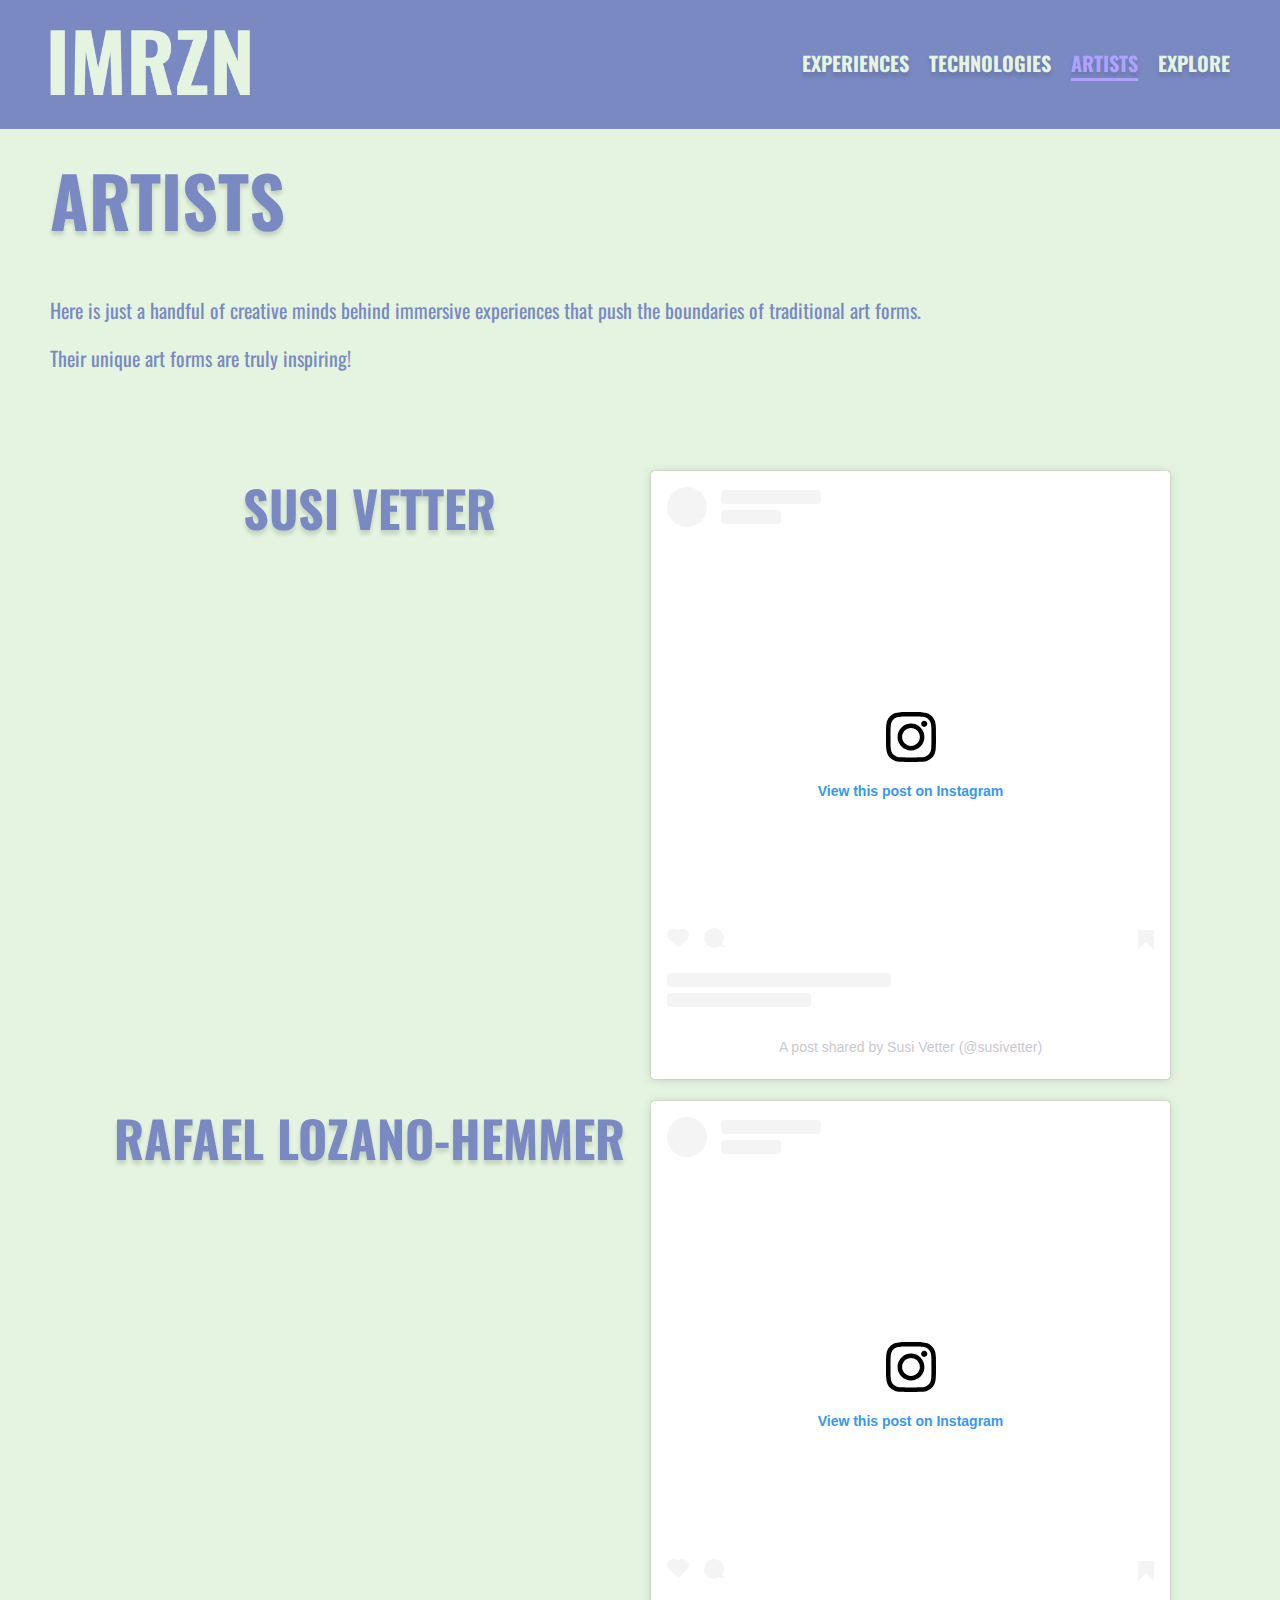
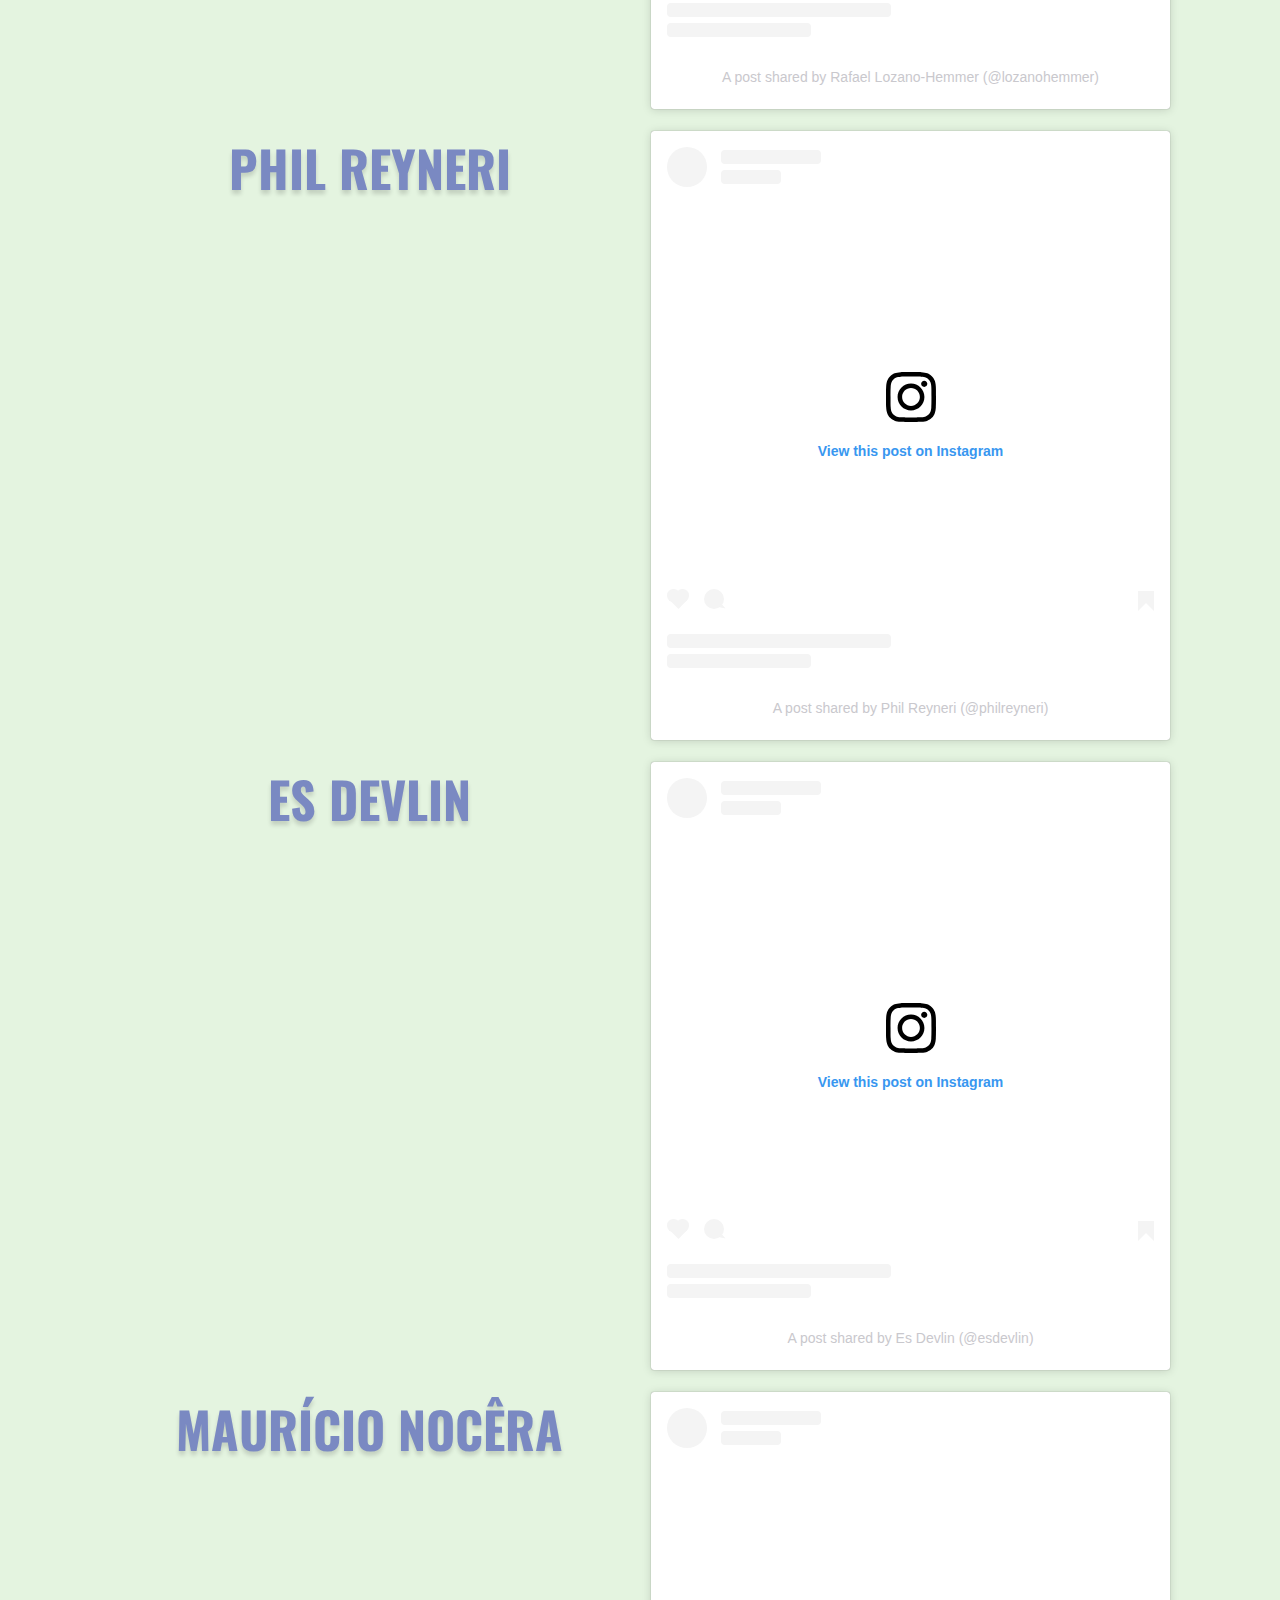
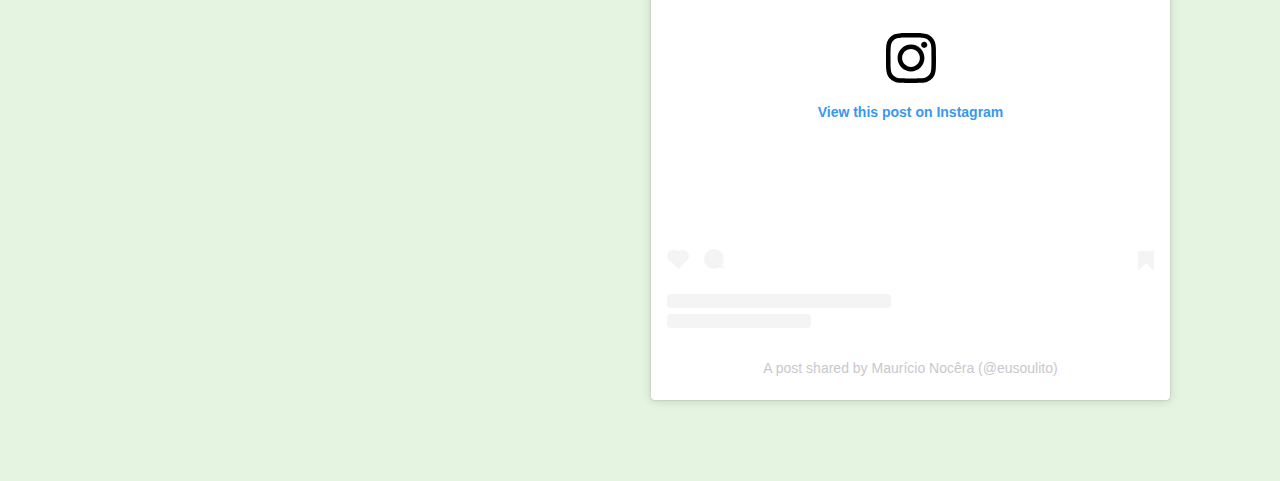
==== commit dbae77a3: "FILE ORGANIZATION, FINISHING TOUCHES" ====
--- a/artists.html
+++ b/artists.html
@@ -33,12 +33,16 @@
         <li><a href="artists.html">
             <h2 class="active">Artists</h2>
           </a></li>
+        <li><a href="explore.html">
+            <h2>explore</h2>
+          </a></li>
       </ul>
     </nav>
   </header>
   <div class="top pg-padding">
     <h1>ARTISTS</h1>
-    <p class="extra-padding">Here is just a handful of creative minds behind immersive experiences that push the boundaries of traditional art forms.<br></br> Their unique art forms are truly inspiring!</p>
+    <p class="extra-padding">Here is just a handful of creative minds behind immersive experiences that push the
+      boundaries of traditional art forms.<br></br> Their unique art forms are truly inspiring!</p>
     <div class="insta-grid">
       <h3>Susi Vetter</h3>
       <div>
@@ -132,7 +136,7 @@
         </blockquote>
         <script async src="//www.instagram.com/embed.js"></script>
       </div>
-      
+
       <h3>Rafael Lozano-Hemmer</h3>
       <div>
         <blockquote class="instagram-media" data-instgrm-captioned
@@ -225,7 +229,7 @@
         </blockquote>
         <script async src="//www.instagram.com/embed.js"></script>
       </div>
-      
+
       <h3>Phil Reyneri</h3>
       <div>
         <blockquote class="instagram-media" data-instgrm-captioned
@@ -414,8 +418,95 @@
 
       <h3>Maurício Nocêra</h3>
       <div>
-        <blockquote class="instagram-media" data-instgrm-captioned data-instgrm-permalink="https://www.instagram.com/p/CnA2u1iL8DE/?utm_source=ig_embed&amp;utm_campaign=loading" data-instgrm-version="14" style=" background:#FFF; border:0; border-radius:3px; box-shadow:0 0 1px 0 rgba(0,0,0,0.5),0 1px 10px 0 rgba(0,0,0,0.15); margin: 1px; max-width:540px; min-width:326px; padding:0; width:99.375%; width:-webkit-calc(100% - 2px); width:calc(100% - 2px);"><div style="padding:16px;"> <a href="https://www.instagram.com/p/CnA2u1iL8DE/?utm_source=ig_embed&amp;utm_campaign=loading" style=" background:#FFFFFF; line-height:0; padding:0 0; text-align:center; text-decoration:none; width:100%;" target="_blank"> <div style=" display: flex; flex-direction: row; align-items: center;"> <div style="background-color: #F4F4F4; border-radius: 50%; flex-grow: 0; height: 40px; margin-right: 14px; width: 40px;"></div> <div style="display: flex; flex-direction: column; flex-grow: 1; justify-content: center;"> <div style=" background-color: #F4F4F4; border-radius: 4px; flex-grow: 0; height: 14px; margin-bottom: 6px; width: 100px;"></div> <div style=" background-color: #F4F4F4; border-radius: 4px; flex-grow: 0; height: 14px; width: 60px;"></div></div></div><div style="padding: 19% 0;"></div> <div style="display:block; height:50px; margin:0 auto 12px; width:50px;"><svg width="50px" height="50px" viewBox="0 0 60 60" version="1.1" xmlns="https://www.w3.org/2000/svg" xmlns:xlink="https://www.w3.org/1999/xlink"><g stroke="none" stroke-width="1" fill="none" fill-rule="evenodd"><g transform="translate(-511.000000, -20.000000)" fill="#000000"><g><path d="M556.869,30.41 C554.814,30.41 553.148,32.076 553.148,34.131 C553.148,36.186 554.814,37.852 556.869,37.852 C558.924,37.852 560.59,36.186 560.59,34.131 C560.59,32.076 558.924,30.41 556.869,30.41 M541,60.657 C535.114,60.657 530.342,55.887 530.342,50 C530.342,44.114 535.114,39.342 541,39.342 C546.887,39.342 551.658,44.114 551.658,50 C551.658,55.887 546.887,60.657 541,60.657 M541,33.886 C532.1,33.886 524.886,41.1 524.886,50 C524.886,58.899 532.1,66.113 541,66.113 C549.9,66.113 557.115,58.899 557.115,50 C557.115,41.1 549.9,33.886 541,33.886 M565.378,62.101 C565.244,65.022 564.756,66.606 564.346,67.663 C563.803,69.06 563.154,70.057 562.106,71.106 C561.058,72.155 560.06,72.803 558.662,73.347 C557.607,73.757 556.021,74.244 553.102,74.378 C549.944,74.521 548.997,74.552 541,74.552 C533.003,74.552 532.056,74.521 528.898,74.378 C525.979,74.244 524.393,73.757 523.338,73.347 C521.94,72.803 520.942,72.155 519.894,71.106 C518.846,70.057 518.197,69.06 517.654,67.663 C517.244,66.606 516.755,65.022 516.623,62.101 C516.479,58.943 516.448,57.996 516.448,50 C516.448,42.003 516.479,41.056 516.623,37.899 C516.755,34.978 517.244,33.391 517.654,32.338 C518.197,30.938 518.846,29.942 519.894,28.894 C520.942,27.846 521.94,27.196 523.338,26.654 C524.393,26.244 525.979,25.756 528.898,25.623 C532.057,25.479 533.004,25.448 541,25.448 C548.997,25.448 549.943,25.479 553.102,25.623 C556.021,25.756 557.607,26.244 558.662,26.654 C560.06,27.196 561.058,27.846 562.106,28.894 C563.154,29.942 563.803,30.938 564.346,32.338 C564.756,33.391 565.244,34.978 565.378,37.899 C565.522,41.056 565.552,42.003 565.552,50 C565.552,57.996 565.522,58.943 565.378,62.101 M570.82,37.631 C570.674,34.438 570.167,32.258 569.425,30.349 C568.659,28.377 567.633,26.702 565.965,25.035 C564.297,23.368 562.623,22.342 560.652,21.575 C558.743,20.834 556.562,20.326 553.369,20.18 C550.169,20.033 549.148,20 541,20 C532.853,20 531.831,20.033 528.631,20.18 C525.438,20.326 523.257,20.834 521.349,21.575 C519.376,22.342 517.703,23.368 516.035,25.035 C514.368,26.702 513.342,28.377 512.574,30.349 C511.834,32.258 511.326,34.438 511.181,37.631 C511.035,40.831 511,41.851 511,50 C511,58.147 511.035,59.17 511.181,62.369 C511.326,65.562 511.834,67.743 512.574,69.651 C513.342,71.625 514.368,73.296 516.035,74.965 C517.703,76.634 519.376,77.658 521.349,78.425 C523.257,79.167 525.438,79.673 528.631,79.82 C531.831,79.965 532.853,80.001 541,80.001 C549.148,80.001 550.169,79.965 553.369,79.82 C556.562,79.673 558.743,79.167 560.652,78.425 C562.623,77.658 564.297,76.634 565.965,74.965 C567.633,73.296 568.659,71.625 569.425,69.651 C570.167,67.743 570.674,65.562 570.82,62.369 C570.966,59.17 571,58.147 571,50 C571,41.851 570.966,40.831 570.82,37.631"></path></g></g></g></svg></div><div style="padding-top: 8px;"> <div style=" color:#3897f0; font-family:Arial,sans-serif; font-size:14px; font-style:normal; font-weight:550; line-height:18px;">View this post on Instagram</div></div><div style="padding: 12.5% 0;"></div> <div style="display: flex; flex-direction: row; margin-bottom: 14px; align-items: center;"><div> <div style="background-color: #F4F4F4; border-radius: 50%; height: 12.5px; width: 12.5px; transform: translateX(0px) translateY(7px);"></div> <div style="background-color: #F4F4F4; height: 12.5px; transform: rotate(-45deg) translateX(3px) translateY(1px); width: 12.5px; flex-grow: 0; margin-right: 14px; margin-left: 2px;"></div> <div style="background-color: #F4F4F4; border-radius: 50%; height: 12.5px; width: 12.5px; transform: translateX(9px) translateY(-18px);"></div></div><div style="margin-left: 8px;"> <div style=" background-color: #F4F4F4; border-radius: 50%; flex-grow: 0; height: 20px; width: 20px;"></div> <div style=" width: 0; height: 0; border-top: 2px solid transparent; border-left: 6px solid #f4f4f4; border-bottom: 2px solid transparent; transform: translateX(16px) translateY(-4px) rotate(30deg)"></div></div><div style="margin-left: auto;"> <div style=" width: 0px; border-top: 8px solid #F4F4F4; border-right: 8px solid transparent; transform: translateY(16px);"></div> <div style=" background-color: #F4F4F4; flex-grow: 0; height: 12px; width: 16px; transform: translateY(-4px);"></div> <div style=" width: 0; height: 0; border-top: 8px solid #F4F4F4; border-left: 8px solid transparent; transform: translateY(-4px) translateX(8px);"></div></div></div> <div style="display: flex; flex-direction: column; flex-grow: 1; justify-content: center; margin-bottom: 24px;"> <div style=" background-color: #F4F4F4; border-radius: 4px; flex-grow: 0; height: 14px; margin-bottom: 6px; width: 224px;"></div> <div style=" background-color: #F4F4F4; border-radius: 4px; flex-grow: 0; height: 14px; width: 144px;"></div></div></a><p style=" color:#c9c8cd; font-family:Arial,sans-serif; font-size:14px; line-height:17px; margin-bottom:0; margin-top:8px; overflow:hidden; padding:8px 0 7px; text-align:center; text-overflow:ellipsis; white-space:nowrap;"><a href="https://www.instagram.com/p/CnA2u1iL8DE/?utm_source=ig_embed&amp;utm_campaign=loading" style=" color:#c9c8cd; font-family:Arial,sans-serif; font-size:14px; font-style:normal; font-weight:normal; line-height:17px; text-decoration:none;" target="_blank">A post shared by Maurício Nocêra (@eusoulito)</a></p></div></blockquote> <script async src="//www.instagram.com/embed.js"></script>
-      
+        <blockquote class="instagram-media" data-instgrm-captioned
+          data-instgrm-permalink="https://www.instagram.com/p/CnA2u1iL8DE/?utm_source=ig_embed&amp;utm_campaign=loading"
+          data-instgrm-version="14"
+          style=" background:#FFF; border:0; border-radius:3px; box-shadow:0 0 1px 0 rgba(0,0,0,0.5),0 1px 10px 0 rgba(0,0,0,0.15); margin: 1px; max-width:540px; min-width:326px; padding:0; width:99.375%; width:-webkit-calc(100% - 2px); width:calc(100% - 2px);">
+          <div style="padding:16px;"> <a
+              href="https://www.instagram.com/p/CnA2u1iL8DE/?utm_source=ig_embed&amp;utm_campaign=loading"
+              style=" background:#FFFFFF; line-height:0; padding:0 0; text-align:center; text-decoration:none; width:100%;"
+              target="_blank">
+              <div style=" display: flex; flex-direction: row; align-items: center;">
+                <div
+                  style="background-color: #F4F4F4; border-radius: 50%; flex-grow: 0; height: 40px; margin-right: 14px; width: 40px;">
+                </div>
+                <div style="display: flex; flex-direction: column; flex-grow: 1; justify-content: center;">
+                  <div
+                    style=" background-color: #F4F4F4; border-radius: 4px; flex-grow: 0; height: 14px; margin-bottom: 6px; width: 100px;">
+                  </div>
+                  <div style=" background-color: #F4F4F4; border-radius: 4px; flex-grow: 0; height: 14px; width: 60px;">
+                  </div>
+                </div>
+              </div>
+              <div style="padding: 19% 0;"></div>
+              <div style="display:block; height:50px; margin:0 auto 12px; width:50px;"><svg width="50px" height="50px"
+                  viewBox="0 0 60 60" version="1.1" xmlns="https://www.w3.org/2000/svg"
+                  xmlns:xlink="https://www.w3.org/1999/xlink">
+                  <g stroke="none" stroke-width="1" fill="none" fill-rule="evenodd">
+                    <g transform="translate(-511.000000, -20.000000)" fill="#000000">
+                      <g>
+                        <path
+                          d="M556.869,30.41 C554.814,30.41 553.148,32.076 553.148,34.131 C553.148,36.186 554.814,37.852 556.869,37.852 C558.924,37.852 560.59,36.186 560.59,34.131 C560.59,32.076 558.924,30.41 556.869,30.41 M541,60.657 C535.114,60.657 530.342,55.887 530.342,50 C530.342,44.114 535.114,39.342 541,39.342 C546.887,39.342 551.658,44.114 551.658,50 C551.658,55.887 546.887,60.657 541,60.657 M541,33.886 C532.1,33.886 524.886,41.1 524.886,50 C524.886,58.899 532.1,66.113 541,66.113 C549.9,66.113 557.115,58.899 557.115,50 C557.115,41.1 549.9,33.886 541,33.886 M565.378,62.101 C565.244,65.022 564.756,66.606 564.346,67.663 C563.803,69.06 563.154,70.057 562.106,71.106 C561.058,72.155 560.06,72.803 558.662,73.347 C557.607,73.757 556.021,74.244 553.102,74.378 C549.944,74.521 548.997,74.552 541,74.552 C533.003,74.552 532.056,74.521 528.898,74.378 C525.979,74.244 524.393,73.757 523.338,73.347 C521.94,72.803 520.942,72.155 519.894,71.106 C518.846,70.057 518.197,69.06 517.654,67.663 C517.244,66.606 516.755,65.022 516.623,62.101 C516.479,58.943 516.448,57.996 516.448,50 C516.448,42.003 516.479,41.056 516.623,37.899 C516.755,34.978 517.244,33.391 517.654,32.338 C518.197,30.938 518.846,29.942 519.894,28.894 C520.942,27.846 521.94,27.196 523.338,26.654 C524.393,26.244 525.979,25.756 528.898,25.623 C532.057,25.479 533.004,25.448 541,25.448 C548.997,25.448 549.943,25.479 553.102,25.623 C556.021,25.756 557.607,26.244 558.662,26.654 C560.06,27.196 561.058,27.846 562.106,28.894 C563.154,29.942 563.803,30.938 564.346,32.338 C564.756,33.391 565.244,34.978 565.378,37.899 C565.522,41.056 565.552,42.003 565.552,50 C565.552,57.996 565.522,58.943 565.378,62.101 M570.82,37.631 C570.674,34.438 570.167,32.258 569.425,30.349 C568.659,28.377 567.633,26.702 565.965,25.035 C564.297,23.368 562.623,22.342 560.652,21.575 C558.743,20.834 556.562,20.326 553.369,20.18 C550.169,20.033 549.148,20 541,20 C532.853,20 531.831,20.033 528.631,20.18 C525.438,20.326 523.257,20.834 521.349,21.575 C519.376,22.342 517.703,23.368 516.035,25.035 C514.368,26.702 513.342,28.377 512.574,30.349 C511.834,32.258 511.326,34.438 511.181,37.631 C511.035,40.831 511,41.851 511,50 C511,58.147 511.035,59.17 511.181,62.369 C511.326,65.562 511.834,67.743 512.574,69.651 C513.342,71.625 514.368,73.296 516.035,74.965 C517.703,76.634 519.376,77.658 521.349,78.425 C523.257,79.167 525.438,79.673 528.631,79.82 C531.831,79.965 532.853,80.001 541,80.001 C549.148,80.001 550.169,79.965 553.369,79.82 C556.562,79.673 558.743,79.167 560.652,78.425 C562.623,77.658 564.297,76.634 565.965,74.965 C567.633,73.296 568.659,71.625 569.425,69.651 C570.167,67.743 570.674,65.562 570.82,62.369 C570.966,59.17 571,58.147 571,50 C571,41.851 570.966,40.831 570.82,37.631">
+                        </path>
+                      </g>
+                    </g>
+                  </g>
+                </svg></div>
+              <div style="padding-top: 8px;">
+                <div
+                  style=" color:#3897f0; font-family:Arial,sans-serif; font-size:14px; font-style:normal; font-weight:550; line-height:18px;">
+                  View this post on Instagram</div>
+              </div>
+              <div style="padding: 12.5% 0;"></div>
+              <div style="display: flex; flex-direction: row; margin-bottom: 14px; align-items: center;">
+                <div>
+                  <div
+                    style="background-color: #F4F4F4; border-radius: 50%; height: 12.5px; width: 12.5px; transform: translateX(0px) translateY(7px);">
+                  </div>
+                  <div
+                    style="background-color: #F4F4F4; height: 12.5px; transform: rotate(-45deg) translateX(3px) translateY(1px); width: 12.5px; flex-grow: 0; margin-right: 14px; margin-left: 2px;">
+                  </div>
+                  <div
+                    style="background-color: #F4F4F4; border-radius: 50%; height: 12.5px; width: 12.5px; transform: translateX(9px) translateY(-18px);">
+                  </div>
+                </div>
+                <div style="margin-left: 8px;">
+                  <div style=" background-color: #F4F4F4; border-radius: 50%; flex-grow: 0; height: 20px; width: 20px;">
+                  </div>
+                  <div
+                    style=" width: 0; height: 0; border-top: 2px solid transparent; border-left: 6px solid #f4f4f4; border-bottom: 2px solid transparent; transform: translateX(16px) translateY(-4px) rotate(30deg)">
+                  </div>
+                </div>
+                <div style="margin-left: auto;">
+                  <div
+                    style=" width: 0px; border-top: 8px solid #F4F4F4; border-right: 8px solid transparent; transform: translateY(16px);">
+                  </div>
+                  <div
+                    style=" background-color: #F4F4F4; flex-grow: 0; height: 12px; width: 16px; transform: translateY(-4px);">
+                  </div>
+                  <div
+                    style=" width: 0; height: 0; border-top: 8px solid #F4F4F4; border-left: 8px solid transparent; transform: translateY(-4px) translateX(8px);">
+                  </div>
+                </div>
+              </div>
+              <div
+                style="display: flex; flex-direction: column; flex-grow: 1; justify-content: center; margin-bottom: 24px;">
+                <div
+                  style=" background-color: #F4F4F4; border-radius: 4px; flex-grow: 0; height: 14px; margin-bottom: 6px; width: 224px;">
+                </div>
+                <div style=" background-color: #F4F4F4; border-radius: 4px; flex-grow: 0; height: 14px; width: 144px;">
+                </div>
+              </div>
+            </a>
+            <p
+              style=" color:#c9c8cd; font-family:Arial,sans-serif; font-size:14px; line-height:17px; margin-bottom:0; margin-top:8px; overflow:hidden; padding:8px 0 7px; text-align:center; text-overflow:ellipsis; white-space:nowrap;">
+              <a href="https://www.instagram.com/p/CnA2u1iL8DE/?utm_source=ig_embed&amp;utm_campaign=loading"
+                style=" color:#c9c8cd; font-family:Arial,sans-serif; font-size:14px; font-style:normal; font-weight:normal; line-height:17px; text-decoration:none;"
+                target="_blank">A post shared by Maurício Nocêra (@eusoulito)</a></p>
+          </div>
+        </blockquote>
+        <script async src="//www.instagram.com/embed.js"></script>
+
       </div>
     </div>
   </div>
--- a/css/style.css
+++ b/css/style.css
@@ -84,6 +84,7 @@
     text-align: left;
 
 }
+
 /*  END SECTION FORMATTING */
 
 /* NAVIGATION */
@@ -191,6 +192,7 @@
 .para-center {
     text-align: center;
 }
+
 /* END TYPOGRAPHY */
 
 /* LANDING PAGE */
@@ -230,6 +232,7 @@
     border-radius: 10px;
     transition: 0.5s;
 }
+
 .content a:hover {
     color: var(--purple);
     border: 20px solid var(--purple);
@@ -297,7 +300,7 @@
 .grid-1 {
     padding: 0 5%;
     display: grid;
-    grid-template-columns: 1fr 1fr 1fr ;
+    grid-template-columns: 1fr 1fr 1fr;
     grid-template-rows: 1 1fr;
     grid-gap: 20px;
     padding-bottom: 50px;
@@ -308,14 +311,17 @@
     grid-column: 2;
     grid-row: 2;
 }
+
 .grid-1>div:nth-child(2) {
     grid-column: 1;
     grid-row: 2;
 }
+
 .grid-1>div:nth-child(3) {
     grid-column: 3;
     grid-row: 2;
 }
+
 .grid-1>div:nth-child(4) {
     grid-column: 2;
     grid-row: 1;
@@ -324,12 +330,14 @@
 .grid-2 {
     padding: 0 5%;
     display: grid;
-    grid-template-columns: 1fr 1fr 1fr ;
+    grid-template-columns: 1fr 1fr 1fr;
     padding-bottom: 50px;
 }
-.grid-2 > div:nth-child(1) {
+
+.grid-2>div:nth-child(1) {
     grid-column: 2;
 }
+
 .insta-grid {
     display: grid;
     grid-template-columns: 1fr 1fr;
@@ -342,5 +350,4 @@
 model-viewer {
     width: 100%;
     height: 100vh;
-}
-
+}